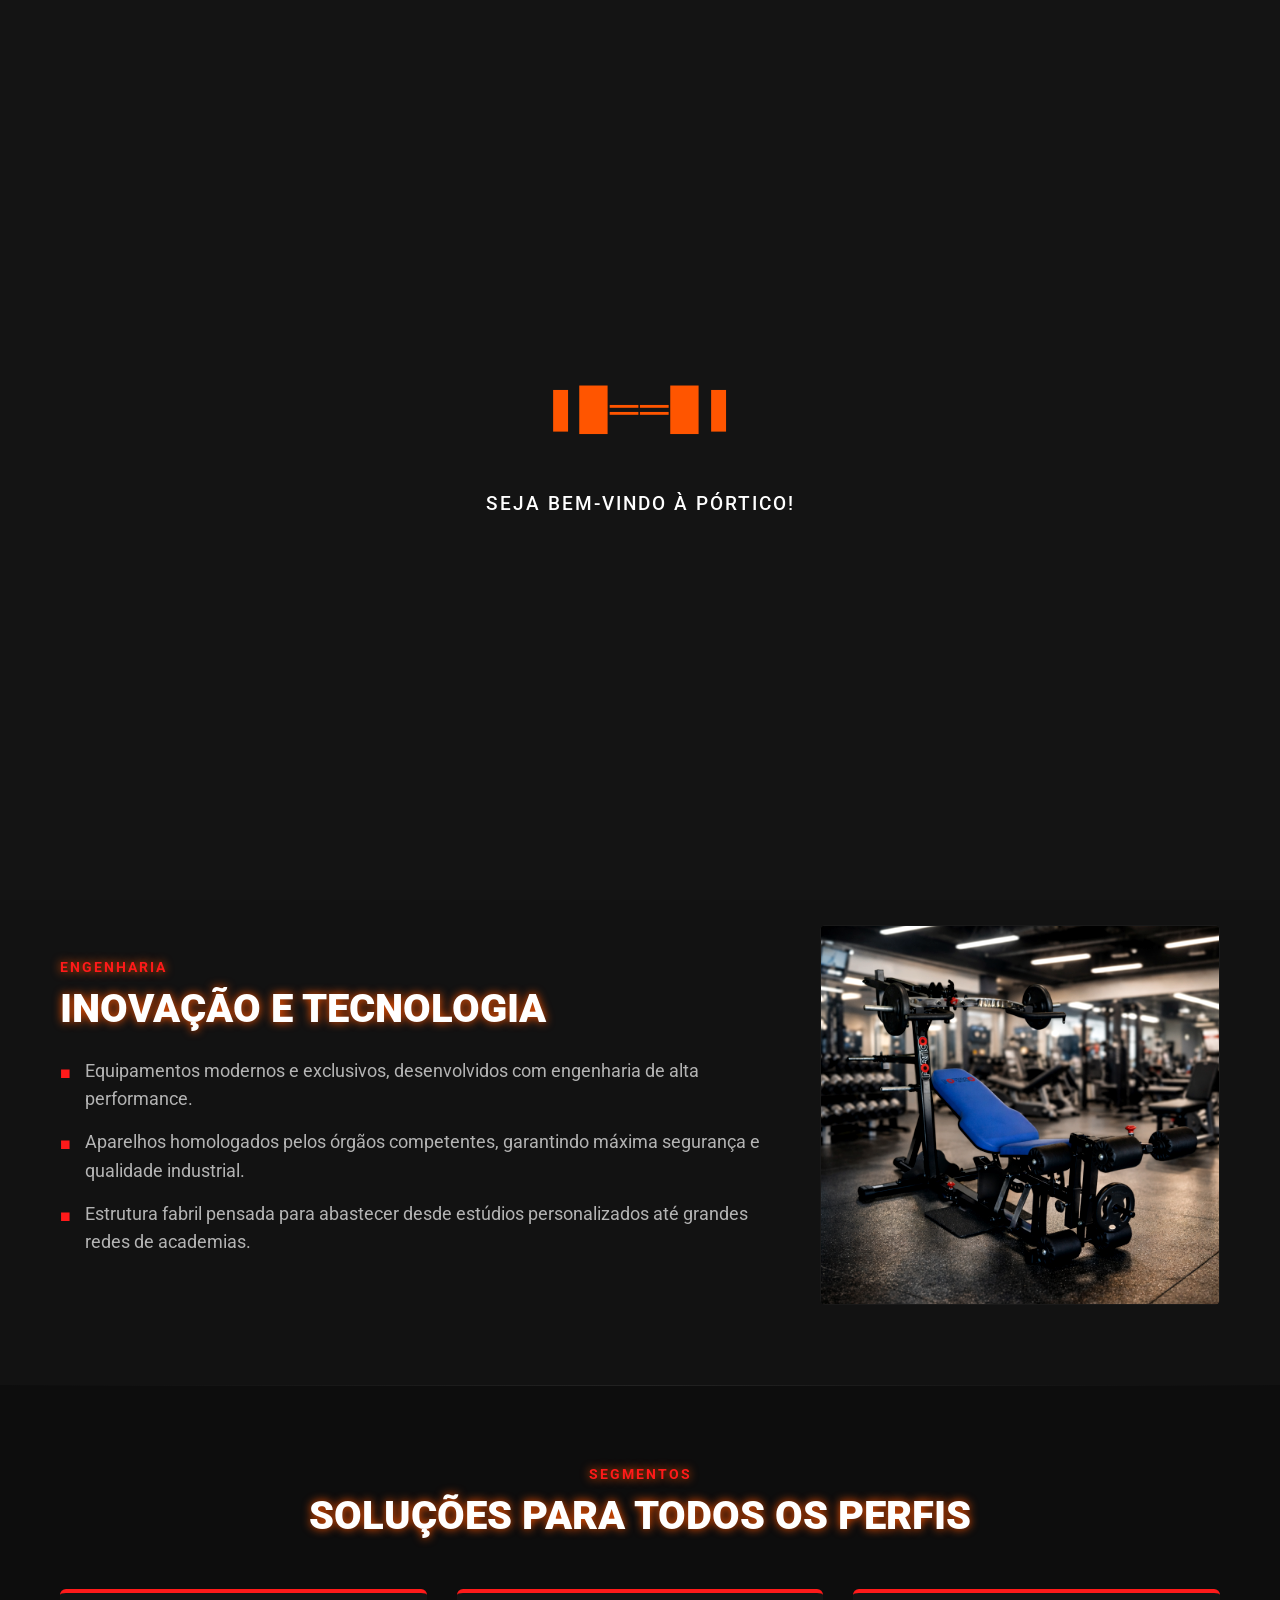
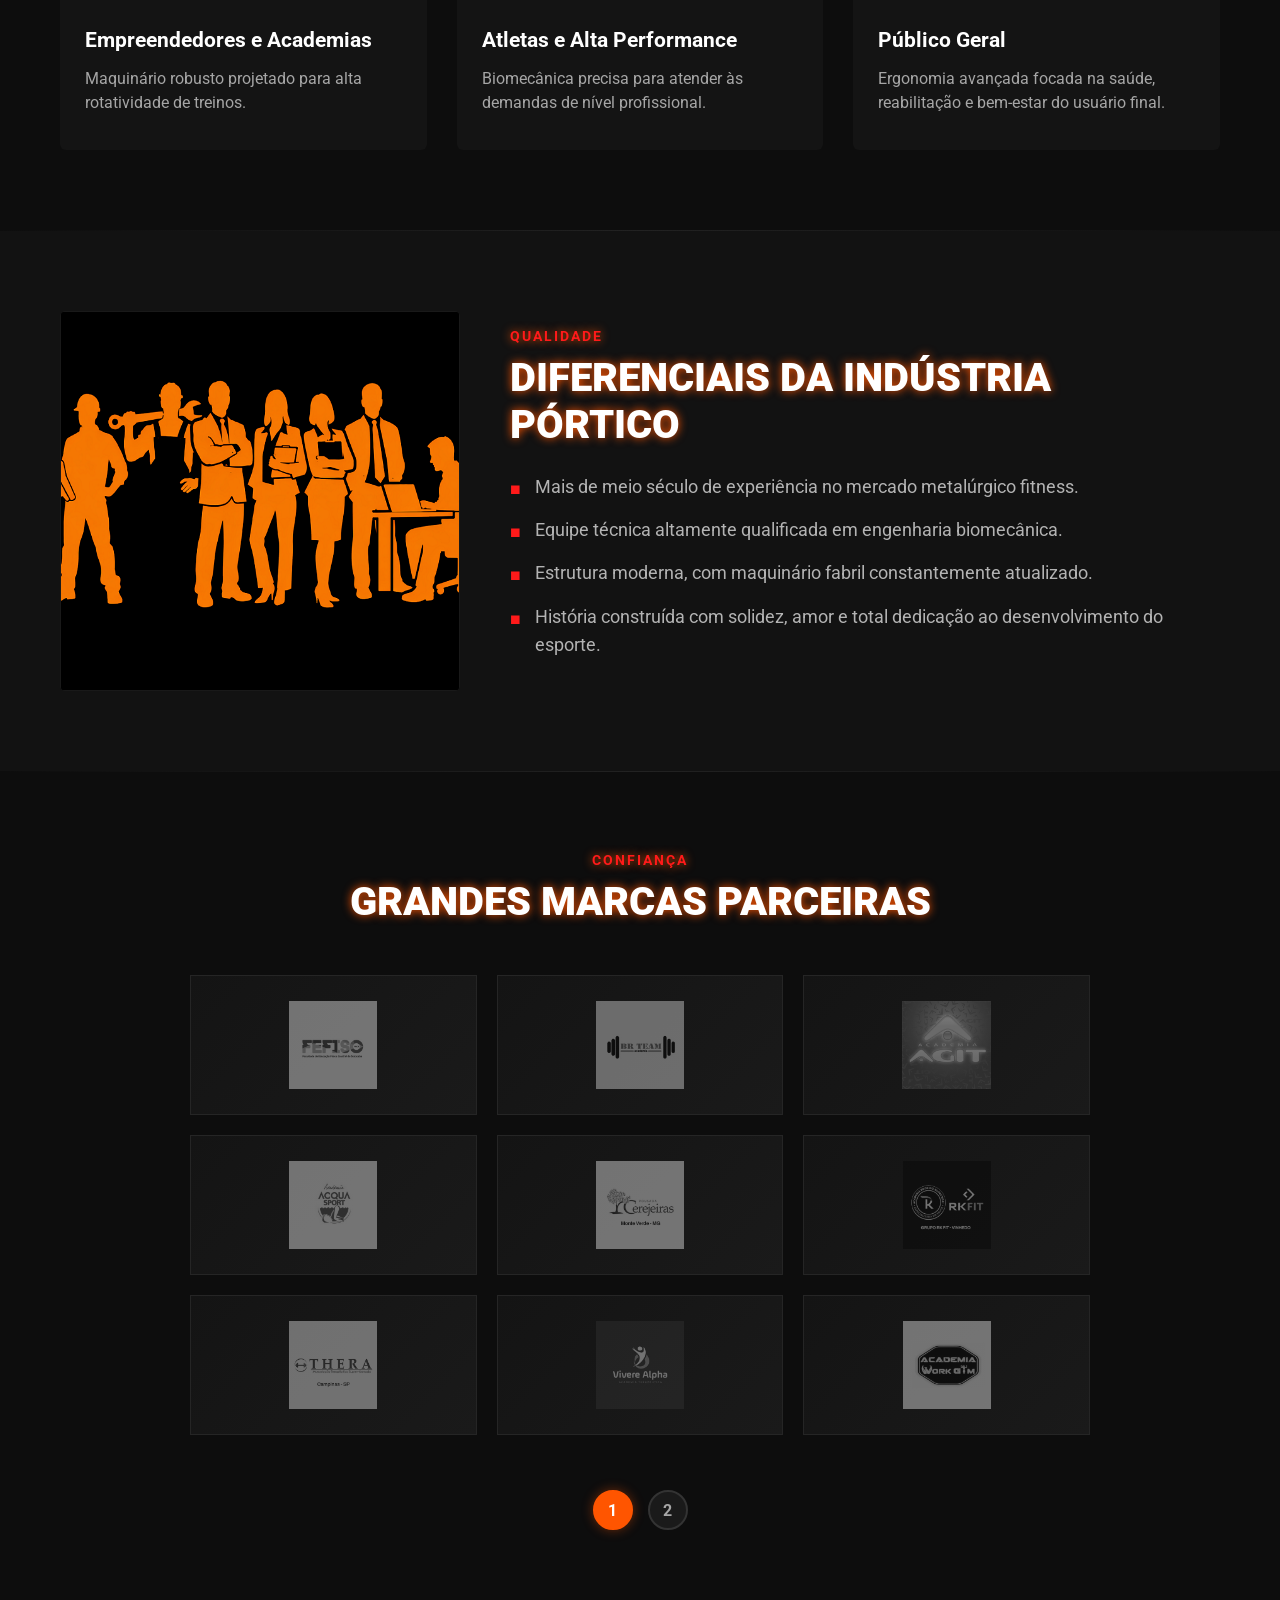
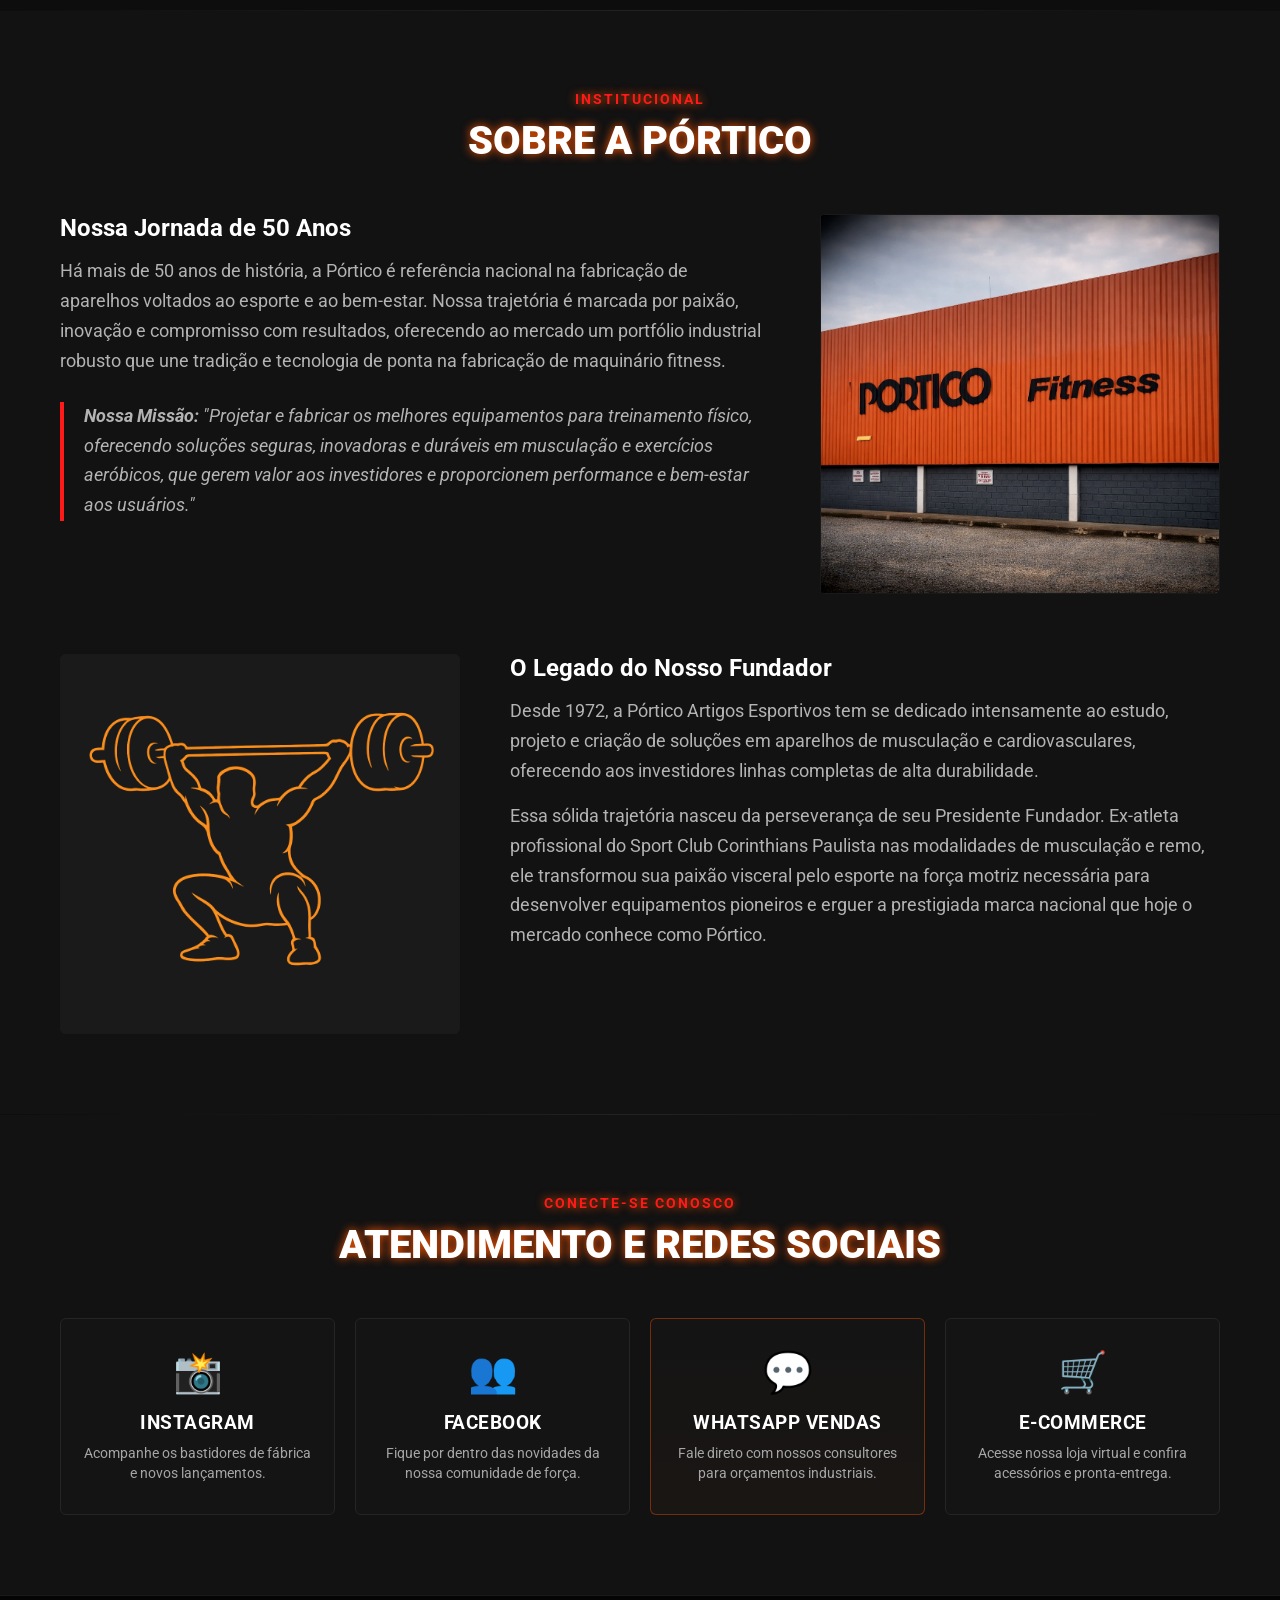
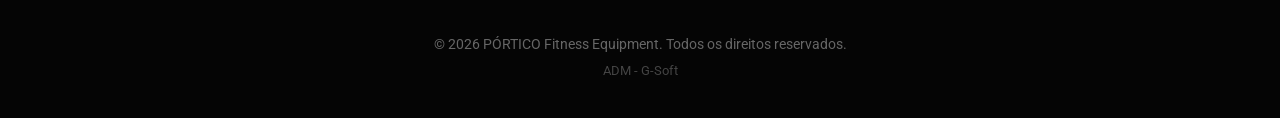
==== index copy 2.html @ ddea1437 "atualizacao com video" ====
<!DOCTYPE html>
<html lang="pt-br">

<head>
    <meta charset="UTF-8">
    <meta name="viewport" content="width=device-width, initial-scale=1.0">
    <link rel="icon" type="image/x-icon" href="IMG/favicon.ico">
    <title>PÓRTICO Fitness Equipment</title>
    <link rel="preconnect" href="https://fonts.googleapis.com">
    <link rel="preconnect" href="https://fonts.gstatic.com" crossorigin>
    <link
        href="https://fonts.googleapis.com/css2?family=Caveat:wght=700&family=Roboto:wght@400;500;700;900&display=swap"
        rel="stylesheet">
    <link rel="stylesheet" href="CSS/style.css">
</head>

<body>
    <div id="preloader">
        <div class="loader-content">
            <div class="loader-halter">❚█══█❚</div>
            <p class="loader-text">Seja Bem-vindo à PÓRTICO!</p>
        </div>
    </div>

    <header class="navbar">
        <div class="logo-area">
            <h1><img src="./IMG/logosf.png" alt="Pórtico Logo" class="logo-header"></h1>
        </div>

        <button class="menu-toggle" aria-label="Abrir Menu">
            <span></span>
            <span></span>
            <span></span>
        </button>

        <nav class="menu" id="menuPrincipal">
            <a href="#home">Home</a>
            <a href="#equipamentos">Equipamentos</a>
            <a href="#tecnologia">Tecnologia</a>
            <a href="#solucoes">Soluções</a>
            <a href="#diferenciais">Diferenciais</a>
            <a href="#parceiros">Parceiros</a>
            <a href="#sobre">Sobre</a>
            <a href="#redes">Contatos</a>
        </nav>
    </header>

    <section id="equipamentos" class="lp-section">
        <div class="container">
            <div class="center-title-block">
                <span class="section-badge">Portfólio Industrial</span>
                <h2 class="section-title">Nossos Equipamentos</h2>
            </div>

            <div class="carrossel-wrapper">
                <button class="carrossel-btn btn-prev" aria-label="Voltar">‹</button>

                <div class="carrossel-container" id="carrosselMaquinas">

                    <div class="carrossel-item item-com-video">
                        <div class="img-wrapper">
                            <img src="IMG/maquina1.jpeg" alt="Equipamento 1">
                        </div>
                        <button class="play-btn-inline btn-abrir-video" data-video="1aATfJITaIw"
                            aria-label="Assistir vídeo do equipamento">
                            <span class="play-icon-mini">▶</span> Assistir Vídeo
                        </button>
                    </div>

                    <div class="carrossel-item item-com-video">
                        <div class="img-wrapper">
                            <img src="IMG/maquina2.jpeg" alt="Equipamento 1">
                        </div>
                        <button class="play-btn-inline btn-abrir-video" data-video="LY90W4TS18c"
                            aria-label="Assistir vídeo do equipamento">
                            <span class="play-icon-mini">▶</span> Assistir Vídeo
                        </button>
                    </div>

                    <!--div class="carrossel-item carrossel-item-standard">
                        <div class="img-wrapper">
                            <img src="IMG/maquina2.jpeg" alt="Equipamento 2">
                        </div>
                    </div-->

                    <div class="carrossel-item item-com-video">
                        <div class="img-wrapper">
                            <img src="IMG/maquina3.jpeg" alt="Equipamento 1">
                        </div>
                        <button class="play-btn-inline btn-abrir-video" data-video="90_d-DsrOkE"
                            aria-label="Assistir vídeo do equipamento">
                            <span class="play-icon-mini">▶</span> Assistir Vídeo
                        </button>
                    </div>

                    <!--div class="carrossel-item carrossel-item-standard">
                        <div class="img-wrapper">
                            <img src="IMG/maquina3.jpeg" alt="Equipamento 3">
                        </div>
                    </div-->

                    <div class="carrossel-item item-com-video">
                        <div class="img-wrapper">
                            <img src="IMG/maquina4.jpeg" alt="Equipamento 1">
                        </div>
                        <button class="play-btn-inline btn-abrir-video" data-video="_ODbNIbo29M"
                            aria-label="Assistir vídeo do equipamento">
                            <span class="play-icon-mini">▶</span> Assistir Vídeo
                        </button>
                    </div>


                    <!--div class="carrossel-item carrossel-item-standard">
                        <div class="img-wrapper">
                            <img src="IMG/maquina4.jpeg" alt="Equipamento 4">
                        </div>
                    </div-->

                    <div class="carrossel-item item-com-video">
                        <div class="img-wrapper">
                            <img src="IMG/maquina5.jpeg" alt="Equipamento 1">
                        </div>
                        <button class="play-btn-inline btn-abrir-video" data-video="dQie7FIT7Gw"
                            aria-label="Assistir vídeo do equipamento">
                            <span class="play-icon-mini">▶</span> Assistir Vídeo
                        </button>
                    </div>

                    <!--div class="carrossel-item carrossel-item-standard">
                        <div class="img-wrapper">
                            <img src="IMG/maquina5.jpeg" alt="Equipamento 5">
                        </div>
                    </div-->

                    <div class="carrossel-item item-flip">
                        <div class="flip-inner">
                            <div class="flip-front">
                                <img src="IMG/maquina6.jpeg" alt="Equipamento 6 - Visão Inicial">
                            </div>
                            <div class="flip-back">
                                <img src="IMG/maquina6_1.jpeg" alt="Equipamento 6 - Visão Alternativa">
                            </div>
                        </div>
                    </div>

                    <div class="carrossel-item item-flip">
                        <div class="flip-inner">
                            <div class="flip-front">
                                <img src="IMG/maquina8.jpeg" alt="Equipamento 8 - Visão Inicial">
                            </div>
                            <div class="flip-back">
                                <img src="IMG/maquina8_1.jpeg" alt="Equipamento 8 - Visão Alternativa">
                            </div>
                        </div>
                    </div>

                    <div class="carrossel-item item-com-video">
                        <div class="img-wrapper">
                            <img src="IMG/maquina7.jpeg" alt="Equipamento 1">
                        </div>
                        <button class="play-btn-inline btn-abrir-video" data-video="VBMqOiiIZAA"
                            aria-label="Assistir vídeo do equipamento">
                            <span class="play-icon-mini">▶</span> Assistir Vídeo
                        </button>
                    </div>

                    <!--div class="carrossel-item carrossel-item-standard">
                        <div class="img-wrapper">
                            <img src="IMG/maquina7.jpeg" alt="Equipamento 7">
                        </div>
                    </div-->

                </div>

                <button class="carrossel-btn btn-next" aria-label="Avançar">›</button>
            </div>
            <p class="carrossel-hint">← Arraste ou use as setas laterais para navegar →</p>
        </div>
    </section>

    <div id="videoModal" class="video-modal">
        <div class="video-modal-content">
            <button class="close-modal" aria-label="Fechar vídeo">&times;</button>
            <div class="video-responsive-container">
                <iframe id="videoPlayer" src="" frameborder="0"
                    allow="accelerometer; autoplay; clipboard-write; encrypted-media; gyroscope; picture-in-picture"
                    allowfullscreen></iframe>
            </div>
        </div>
    </div>

    <hr class="section-divider">

    <section id="tecnologia" class="lp-section bg-dark-section">
        <div class="container container-flex">
            <div class="text-block">
                <span class="section-badge">Engenharia</span>
                <h2 class="section-title">Inovação e Tecnologia</h2>
                <ul class="lp-list">
                    <li>Equipamentos modernos e exclusivos, desenvolvidos com engenharia de alta performance.</li>
                    <li>Aparelhos homologados pelos órgãos competentes, garantindo máxima segurança e qualidade
                        industrial.</li>
                    <li>Estrutura fabril pensada para abastecer desde estúdios personalizados até grandes redes de
                        academias.</li>
                </ul>
            </div>
            <div class="image-block">
                <img src="IMG/destaque.png" alt="Fachada da Fábrica Pórtico" class="sobre-img">
            </div>
        </div>
    </section>

    <hr class="section-divider">

    <section id="solucoes" class="lp-section">
        <div class="container">
            <div class="center-title-block">
                <span class="section-badge">Segmentos</span>
                <h2 class="section-title">Soluções para Todos os Perfis</h2>
            </div>
            <div class="grid-tres-colunas">
                <div class="card">
                    <h3>Empreendedores e Academias</h3>
                    <p>Maquinário robusto projetado para alta rotatividade de treinos.</p>
                </div>
                <div class="card">
                    <h3>Atletas e Alta Performance</h3>
                    <p>Biomecânica precisa para atender às demandas de nível profissional.</p>
                </div>
                <div class="card">
                    <h3>Público Geral</h3>
                    <p>Ergonomia avançada focada na saúde, reabilitação e bem-estar do usuário final.</p>
                </div>
            </div>
        </div>
    </section>

    <hr class="section-divider">

    <section id="diferenciais" class="lp-section bg-dark-section">
        <div class="container container-flex reverse">
            <div class="text-block">
                <span class="section-badge">Qualidade</span>
                <h2 class="section-title">Diferenciais da Indústria Pórtico</h2>
                <ul class="lp-list">
                    <li>Mais de meio século de experiência no mercado metalúrgico fitness.</li>
                    <li>Equipe técnica altamente qualificada em engenharia biomecânica.</li>
                    <li>Estrutura moderna, com maquinário fabril constantemente atualizado.</li>
                    <li>História construída com solidez, amor e total dedicação ao desenvolvimento do esporte.</li>
                </ul>
            </div>
            <div class="image-block">
                <img src="IMG/equipe.png" alt="Fachada da Fábrica Pórtico" class="sobre-img">
            </div>
        </div>
    </section>

    <hr class="section-divider">

    <section id="parceiros" class="lp-section">
        <div class="container">
            <div class="center-title-block">
                <span class="section-badge">Confiança</span>
                <h2 class="section-title">Grandes Marcas Parceiras</h2>
            </div>

            <div class="parceiros-paginacao-wrapper">
                <div class="grid-parceiros active" id="parceiros-pg1">
                    <div class="parceiro-card"><img src="IMG/clientes/cliente1.png" alt="Cliente 1"></div>
                    <div class="parceiro-card"><img src="IMG/clientes/cliente2.png" alt="Cliente 2"></div>
                    <div class="parceiro-card"><img src="IMG/clientes/cliente3.png" alt="Cliente 3"></div>
                    <div class="parceiro-card"><img src="IMG/clientes/cliente4.png" alt="Cliente 4"></div>
                    <div class="parceiro-card"><img src="IMG/clientes/cliente5.png" alt="Cliente 5"></div>
                    <div class="parceiro-card"><img src="IMG/clientes/cliente6.png" alt="Cliente 6"></div>
                    <div class="parceiro-card"><img src="IMG/clientes/cliente7.png" alt="Cliente 7"></div>
                    <div class="parceiro-card"><img src="IMG/clientes/cliente8.png" alt="Cliente 8"></div>
                    <div class="parceiro-card"><img src="IMG/clientes/cliente9.png" alt="Cliente 9"></div>
                </div>

                <div class="grid-parceiros" id="parceiros-pg2">
                    <div class="parceiro-card"><img src="IMG/clientes/cliente10.png" alt="Cliente 10"></div>
                    <div class="parceiro-card"><img src="IMG/clientes/cliente11.png" alt="Cliente 11"></div>
                    <div class="parceiro-card"><img src="IMG/clientes/cliente12.png" alt="Cliente 12"></div>
                    <div class="parceiro-card"><img src="IMG/clientes/cliente13.png" alt="Cliente 13"></div>
                    <div class="parceiro-card"><img src="IMG/clientes/cliente14.png" alt="Cliente 14"></div>
                    <div class="parceiro-card"><img src="IMG/clientes/cliente15.png" alt="Cliente 15"></div>
                    <div class="parceiro-card"><img src="IMG/clientes/cliente16.png" alt="Cliente 16"></div>
                    <div class="parceiro-card"><img src="IMG/clientes/cliente17.png" alt="Cliente 17"></div>
                    <div class="parceiro-card"><img src="IMG/clientes/cliente18.png" alt="Cliente 18"></div>
                </div>
            </div>

            <div class="parceiros-controls">
                <button class="btn-page active" data-target="parceiros-pg1">1</button>
                <button class="btn-page" data-target="parceiros-pg2">2</button>
            </div>
        </div>
    </section>

    <hr class="section-divider">

    <section id="sobre" class="lp-section bg-dark-section">
        <div class="container">
            <div class="center-title-block">
                <span class="section-badge">Institucional</span>
                <h2 class="section-title">Sobre a PÓRTICO</h2>
            </div>

            <div class="container-flex" style="align-items: start; margin-bottom: 60px;">
                <div class="text-block">
                    <h3 class="sobre-subtitle">Nossa Jornada de 50 Anos</h3>
                    <p>Há mais de 50 anos de história, a Pórtico é referência nacional na fabricação de aparelhos
                        voltados ao esporte e ao bem-estar. Nossa trajetória é marcada por paixão, inovação e
                        compromisso com resultados, oferecendo ao mercado um portfólio industrial robusto que une
                        tradição e tecnologia de ponta na fabricação de maquinário fitness.</p>

                    <div class="mini-quote">
                        <p><strong>Nossa Missão:</strong> "Projetar e fabricar os melhores equipamentos para treinamento
                            físico, oferecendo soluções seguras, inovadoras e duráveis em musculação e exercícios
                            aeróbicos, que gerem valor aos investidores e proporcionem performance e bem-estar aos
                            usuários."</p>
                    </div>
                </div>
                <div class="image-block">
                    <img src="IMG/faixada.png" alt="Fachada da Fábrica Pórtico" class="sobre-img">
                </div>
            </div>

            <div class="container-flex reverse" style="align-items: start;">
                <div class="text-block">
                    <h3 class="sobre-subtitle">O Legado do Nosso Fundador</h3>
                    <p>Desde 1972, a Pórtico Artigos Esportivos tem se dedicado intensamente ao estudo, projeto e
                        criação de soluções em aparelhos de musculação e cardiovasculares, oferecendo aos investidores
                        linhas completas de alta durabilidade.</p>
                    <p style="margin-top: 15px;">Essa sólida trajetória nasceu da perseverança de seu Presidente
                        Fundador. Ex-atleta profissional do Sport Club Corinthians Paulista nas modalidades de
                        musculação e remo, ele transformou sua paixão visceral pelo esporte na força motriz necessária
                        para desenvolver equipamentos pioneiros e erguer a prestigiada marca nacional que hoje o mercado
                        conhece como Pórtico.</p>
                </div>
                <div class="image-block">
                    <img src="IMG/silueta.png" alt="Fachada da Fábrica Pórtico" class="sobre-img">
                </div>
            </div>
        </div>
    </section>

    <hr class="section-divider">

    <section class="lp-section bg-dark-section" id="redes">
        <div class="container">
            <div class="center-title-block">
                <span class="section-badge">Conecte-se Conosco</span>
                <h2 class="section-title">Atendimento e Redes Sociais</h2>
            </div>

            <div class="grid-social">
                <a href="https://www.instagram.com/porticofitnessoficial/" target="_blank" class="social-card">
                    <div class="social-icon">📸</div>
                    <h3>Instagram</h3>
                    <p>Acompanhe os bastidores de fábrica e novos lançamentos.</p>
                </a>

                <a href="https://www.facebook.com/porticofitness1" target="_blank" class="social-card">
                    <div class="social-icon">👥</div>
                    <h3>Facebook</h3>
                    <p>Fique por dentro das novidades da nossa comunidade de força.</p>
                </a>

                <a href="https://wa.me/11972164906" target="_blank" class="social-card destaque-vendas">
                    <div class="social-icon">💬</div>
                    <h3>WhatsApp Vendas</h3>
                    <p>Fale direto com nossos consultores para orçamentos industriais.</p>
                </a>

                <a href="https://portico.com.br" target="_blank" class="social-card">
                    <div class="social-icon">🛒</div>
                    <h3>E-Commerce</h3>
                    <p>Acesse nossa loja virtual e confira acessórios e pronta-entrega.</p>
                </a>
            </div>
        </div>
    </section>

    <footer class="lp-footer">
        <div class="container">
            <p>© 2026 PÓRTICO Fitness Equipment. Todos os direitos reservados.</p>
            <p class="footer-version">ADM - G-Soft</p>
        </div>
    </footer>

    <script>
        document.addEventListener("DOMContentLoaded", function () {

            // ==========================================================================
            // 1. LÓGICA DO MENU HAMBÚRGUER (MOBILE)
            // ==========================================================================
            const menuToggle = document.querySelector('.menu-toggle');
            const menuPrincipal = document.getElementById('menuPrincipal');
            const menuLinks = document.querySelectorAll('.menu a');

            if (menuToggle && menuPrincipal) {
                menuToggle.addEventListener('click', function (e) {
                    e.stopPropagation();
                    menuToggle.classList.toggle('active');
                    menuPrincipal.classList.toggle('active');
                });

                menuLinks.forEach(link => {
                    link.addEventListener('click', function () {
                        menuToggle.classList.remove('active');
                        menuPrincipal.classList.remove('active');
                    });
                });

                document.addEventListener('click', function (e) {
                    if (!menuPrincipal.contains(e.target) && !menuToggle.contains(e.target)) {
                        menuToggle.classList.remove('active');
                        menuPrincipal.classList.remove('active');
                    }
                });
            }

            // ==========================================================================
            // 2. LÓGICA DO CARROSSEL DE MÁQUINAS
            // ==========================================================================
            const container = document.getElementById('carrosselMaquinas');
            const btnPrev = document.querySelector('.btn-prev');
            const btnNext = document.querySelector('.btn-next');

            if (container && btnPrev && btnNext) {
                btnNext.addEventListener('click', function (e) {
                    e.preventDefault();
                    container.scrollBy({ left: 350, behavior: 'smooth' });
                });

                btnPrev.addEventListener('click', function (e) {
                    e.preventDefault();
                    container.scrollBy({ left: -350, behavior: 'smooth' });
                });

                let isPressed = false;
                let startXPosition;
                let currentScrollLeft;

                container.addEventListener('mousedown', (e) => {
                    if (e.target.closest('.play-btn-inline')) return;

                    isPressed = true;
                    startXPosition = e.pageX - container.offsetLeft;
                    currentScrollLeft = container.scrollLeft;
                    container.style.cursor = 'grabbing';
                });

                container.addEventListener('mouseleave', () => {
                    isPressed = false;
                    container.style.cursor = 'grab';
                });

                container.addEventListener('mouseup', () => {
                    isPressed = false;
                    container.style.cursor = 'grab';
                });

                container.addEventListener('mousemove', (e) => {
                    if (!isPressed) return;
                    e.preventDefault();
                    const x = e.pageX - container.offsetLeft;
                    const dist = (x - startXPosition) * 1.5;
                    container.scrollLeft = currentScrollLeft - dist;
                });

                container.addEventListener('keydown', (e) => {
                    if (e.key === 'ArrowRight') { e.preventDefault(); container.scrollBy({ left: 350, behavior: 'smooth' }); }
                    if (e.key === 'ArrowLeft') { e.preventDefault(); container.scrollBy({ left: -350, behavior: 'smooth' }); }
                });
            }

            // ==========================================================================
            // 3. LÓGICA DA PAGINAÇÃO DOS PARCEIROS (PÁGINAS 1 E 2)
            // ==========================================================================
            const pageButtons = document.querySelectorAll('.btn-page');
            const grids = document.querySelectorAll('.grid-parceiros');

            if (pageButtons.length > 0 && grids.length > 0) {
                pageButtons.forEach(button => {
                    button.addEventListener('click', function () {
                        const targetId = this.getAttribute('data-target');

                        pageButtons.forEach(btn => btn.classList.remove('active'));
                        this.classList.add('active');

                        grids.forEach(grid => {
                            grid.classList.remove('active');
                        });

                        const activeGrid = document.getElementById(targetId);
                        if (activeGrid) {
                            activeGrid.classList.add('active');
                        }
                    });
                });
            }

            // ==========================================================================
            // 4. LÓGICA DO MODAL DE VÍDEO
            // ==========================================================================
            const playButtons = document.querySelectorAll(".btn-abrir-video");
            const modal = document.getElementById("videoModal");
            const player = document.getElementById("videoPlayer");
            const closeBtn = document.querySelector(".close-modal");

            if (playButtons.length > 0 && modal && player && closeBtn) {
                playButtons.forEach(button => {
                    button.addEventListener("click", function (e) {
                        e.preventDefault();
                        e.stopPropagation();

                        const videoId = this.getAttribute("data-video");

                        if (videoId) {
                            player.src = `https://www.youtube.com/embed/${videoId}?autoplay=1&rel=0`;
                            //Linha abaixo o video fica repetindo
                            //player.src = `https://www.youtube.com/embed/${videoId}?autoplay=1&rel=0&loop=1&playlist=${videoId}`;
                            modal.classList.add("active");
                        }
                    });
                });

                closeBtn.addEventListener("click", function (e) {
                    e.stopPropagation();
                    modal.classList.remove("active");
                    player.src = "";
                });

                modal.addEventListener("click", function (e) {
                    if (e.target === modal) {
                        modal.classList.remove("active");
                        player.src = "";
                    }
                });
            }
        });

        // ==========================================================================
        // 5. CONTROLADOR DO PRELOADER
        // ==========================================================================
        window.addEventListener('load', () => {
            setTimeout(() => {
                const preloader = document.getElementById('preloader');
                if (preloader) {
                    preloader.classList.add('sumir');
                }
            }, 3000);
        });
    </script>
</body>

</html>
---- CSS/style.css ----
/* ==========================================================================
   1. RESET E CONFIGURAÇÕES GERAIS
   ========================================================================== */
* {
    margin: 0;
    padding: 0;
    box-sizing: border-box;
    font-family: 'Roboto', sans-serif;
}

html {
    scroll-behavior: smooth;
}

body {
    background-color: #0d0d0d;
    color: #e0e0e0;
    padding-top: 80px;
}

.container {
    max-width: 1200px;
    margin: 0 auto;
    padding: 0 20px;
}

.container-flex {
    display: flex;
    align-items: center;
    gap: 50px;
}

.container-flex.reverse {
    flex-direction: row-reverse;
}

.section-divider {
    border: 0;
    height: 1px;
    background: linear-gradient(to right, transparent, #222, transparent);
}

/* ==========================================================================
   2. NAVBAR COM LINHA, HOVER BOMBADO E HALTER ESTILIZADO
   ========================================================================== */
.navbar {
    display: flex;
    justify-content: space-between;
    align-items: center;
    padding: 7px 5%;
    background-color: #313131;
    position: fixed;
    top: 0;
    left: 0;
    width: 100%;
    z-index: 1000;
    box-shadow: 0 4px 20px rgba(0, 0, 0, 0.3);
}

.logo-area h1 img {
    max-height: 50px;
    display: block;
    filter: drop-shadow(0px 0px 25px #ff5500);
}

.menu {
    display: flex;
    align-items: center;
}

.menu a {
    text-decoration: none;
    color: #e0e0e0;
    font-weight: 500;
    margin: 0 14px;
    font-size: 0.68rem;
    text-transform: uppercase;
    letter-spacing: 1px;
    position: relative;
    padding: 6px 0;
    display: inline-block;
    transition: color 0.2s ease, text-shadow 0.2s ease, -webkit-text-stroke 0.2s ease;
}

.menu a::after {
    content: '';
    position: absolute;
    width: 100%;
    transform: scaleX(0);
    height: 2px;
    bottom: 0;
    left: 0;
    background-color: #ff5500;
    transform-origin: bottom right;
    transition: transform 0.3s cubic-bezier(0.86, 0, 0.07, 1);
}

.menu a::before {
    content: '❚█══█❚';
    position: absolute;
    bottom: -16px;
    left: 50%;
    transform: translateX(-50%) scale(0);
    font-size: 0.75rem;
    color: #ff5500;
    opacity: 0;
    transition: transform 0.25s cubic-bezier(0.175, 0.885, 0.32, 1.275), opacity 0.2s;
}

.menu a:hover {
    color: #ff5500;
    -webkit-text-stroke: 0.5px #ff5500;
    text-shadow: 0 0 1px rgba(255, 85, 0, 0.3);
}

.menu a:hover::after {
    transform: scaleX(1);
    transform-origin: bottom left;
}

.menu a:hover::before {
    opacity: 1;
    transform: translateX(-50%) scale(1);
}

/* ==========================================================================
   3. HERO SECTION
   ========================================================================== */
.hero-section {
    position: relative;
    width: 100%;
    height: 75vh;
    background: url('https://images.unsplash.com/photo-1540497077202-7c8a3999166f?q=80&w=1920') no-repeat center center/cover;
    display: flex;
    justify-content: center;
    align-items: center;
    text-align: center;
}

.hero-overlay {
    position: absolute;
    top: 0;
    left: 0;
    width: 100%;
    height: 100%;
    background: radial-gradient(circle, rgba(0, 0, 0, 0.5) 0%, rgba(0, 0, 0, 0.85) 100%);
    z-index: 1;
}

.hero-content {
    position: relative;
    z-index: 2;
    max-width: 900px;
}

.hero-title {
    font-size: 3rem;
    font-weight: 900;
    color: #ffffff;
    text-transform: uppercase;
    margin-bottom: 10px;
}

.hero-subtitle {
    font-family: 'Caveat', cursive !important;
    font-size: 2.8rem;
    color: #ff5500;
    margin-bottom: 30px;
}

.btn-primary {
    text-decoration: none;
    background-color: transparent;
    color: #ffffff;
    border: 2px solid #ffffff;
    padding: 12px 35px;
    font-weight: 700;
    text-transform: uppercase;
    font-size: 0.9rem;
    transition: all 0.3s;
}

.btn-primary:hover {
    background-color: #ffffff;
    color: #000000;
}

/* ==========================================================================
   4. SEÇÕES E LISTAS
   ========================================================================== */
.lp-section {
    padding: 80px 0;
    background-color: #0d0d0d;
}

.bg-dark-section {
    background-color: #121212;
}

.center-title-block {
    text-align: center;
    margin-bottom: 50px;
}

.section-badge {
    color: #ff1a1a;
    font-weight: 700;
    text-transform: uppercase;
    font-size: 0.85rem;
    letter-spacing: 2px;
    display: block;
    margin-bottom: 10px;
    text-shadow: 0 0 10px #ff5500;
}

.section-title {
    font-size: 2.5rem;
    font-weight: 900;
    color: #ffffff;
    margin-bottom: 25px;
    text-transform: uppercase;
    text-shadow: 0 0 10px #ff5500;
}

.text-block p {
    font-size: 1.1rem;
    line-height: 1.7;
    color: #b3b3b3;
}

.lp-list li {
    font-size: 1.1rem;
    line-height: 1.6;
    color: #b3b3b3;
    margin-bottom: 15px;
    position: relative;
    padding-left: 25px;
    list-style: none;
}

.lp-list li::before {
    content: "■";
    position: absolute;
    left: 0;
    color: #ff1a1a;
    top: 2px;
}

.image-block {
    flex: 1;
    min-width: 400px;
    height: 380px;
    border-radius: 6px;
    overflow: hidden;
    background-color: #1a1a1a;
}

/* ==========================================================================
   5. CARROSSEL DE EQUIPAMENTOS E CONFIGURAÇÃO FLIP 3D + CARD DE VÍDEO
   ========================================================================== */
.carrossel-wrapper {
    position: relative;
    display: flex;
    align-items: center;
    width: 100%;
}

.carrossel-container {
    width: 100%;
    overflow-x: auto;
    padding: 20px 0;
    /* Removido paddings laterais estáticos se houver */
    scroll-snap-type: x proximity;
    /* Mudado de mandatory para proximity */
    scrollbar-width: none;
    -webkit-overflow-scrolling: touch;
    cursor: grab;
    outline: none;
    display: flex;
    gap: 25px;
}

.carrossel-container::-webkit-scrollbar {
    display: none;
}

.carrossel-item {
    flex: 0 0 320px;
    scroll-snap-align: start;
    /* Mudado de center para start para estabilizar as pontas */
    scroll-margin: 20px;
    /* Garante que o item pare exatamente a 20px da borda da tela */
    height: 400px;
    background-color: #161616;
    border-radius: 8px;
    overflow: hidden;
    border: 1px solid #222;
    transition: transform 0.4s cubic-bezier(0.16, 1, 0.3, 1), border-color 0.3s;
    display: flex;
    flex-direction: column;
}

.carrossel-item img {
    width: 100%;
    height: 100%;
    object-fit: cover;
    transition: transform 0.5s ease;
    filter: grayscale(30%);
    user-select: none;
    -webkit-user-drag: none;
}

.carrossel-item:not(.item-flip):hover {
    transform: scale(1.03);
    border-color: #ff1a1a;
}

.carrossel-item:not(.item-flip):hover img {
    transform: scale(1.06);
    filter: grayscale(0%);
}

/* Ajustes de Layout para Cards com Linha de Vídeo Embaixo */
.item-video-abaixo {
    display: flex;
    flex-direction: column;
}

.item-video-abaixo .card-media {
    flex: 1;
    overflow: hidden;
    width: 100%;
}

.card-footer-video {
    background-color: #1a1a1a;
    padding: 14px;
    text-align: center;
    border-top: 1px solid #282828;
}

.play-btn-inline {
    text-decoration: none;
    color: #ffffff;
    font-weight: 700;
    font-size: 0.85rem;
    display: inline-flex;
    align-items: center;
    gap: 8px;
    text-transform: uppercase;
    letter-spacing: 0.5px;
    transition: color 0.3s ease;
}

.play-btn-inline:hover {
    color: #ff5500;
}

.play-icon-mini {
    color: #ff5500;
    font-size: 0.75rem;
}

/* Configurações do Flip 3D */
.item-flip {
    perspective: 1000px;
    background-color: transparent !important;
    border: none !important;
}

.flip-inner {
    position: relative;
    width: 100%;
    height: 100%;
    transition: transform 1.5s cubic-bezier(0.4, 0, 0.2, 1);
    transform-style: preserve-3d;
    border-radius: 8px;
    border: 1px solid #222;
}

.item-flip:hover .flip-inner {
    transform: rotateY(180deg);
    border-color: #ff5500;
}

.flip-front,
.flip-back {
    position: absolute;
    width: 100%;
    height: 100%;
    -webkit-backface-visibility: hidden;
    backface-visibility: hidden;
    border-radius: 7px;
    overflow: hidden;
}

.flip-front img,
.flip-back img {
    width: 100%;
    height: 100%;
    object-fit: cover;
    display: block;
}

.flip-front {
    background-color: #161616;
    z-index: 2;
}

.flip-back {
    background-color: #161616;
    transform: rotateY(180deg);
}

/* Controladores Visuais */
.carrossel-btn {
    position: absolute;
    top: 50%;
    transform: translateY(-50%);
    background: rgba(255, 85, 0, 0.85);
    color: #ffffff;
    border: none;
    width: 45px;
    height: 45px;
    border-radius: 50%;
    font-size: 2rem;
    line-height: 40px;
    cursor: pointer;
    z-index: 100;
    transition: background 0.3s, transform 0.2s;
    box-shadow: 0 4px 10px rgba(0, 0, 0, 0.5);
}

.carrossel-btn:hover {
    background: #ff3300;
    transform: translateY(-50%) scale(1.1);
}

.btn-prev {
    left: -15px;
}

.btn-next {
    right: -15px;
}

.carrossel-hint {
    text-align: center;
    color: #555;
    font-size: 0.85rem;
    margin-top: 25px;
    text-transform: uppercase;
    letter-spacing: 1px;
}

/* MODAL DE VÍDEO EXPANSÍVEL (YOUTUBE OVERLAY) */
.video-modal {
    position: fixed;
    top: 0;
    left: 0;
    width: 100%;
    height: 100vh;
    background-color: rgba(0, 0, 0, 0.92);
    display: flex;
    justify-content: center;
    align-items: center;
    opacity: 0;
    visibility: hidden;
    z-index: 2500;
    transition: opacity 0.4s ease, visibility 0.4s ease;
}

.video-modal.active {
    opacity: 1;
    visibility: visible;
}

.video-modal-content {
    position: relative;
    width: 90%;
    max-width: 850px;
    background-color: #000000;
    border: 2px solid #ff5500;
    box-shadow: 0 0 35px rgba(255, 85, 0, 0.4);
}

.close-modal {
    position: absolute;
    top: -45px;
    right: -5px;
    background: transparent;
    border: none;
    color: #ffffff;
    font-size: 2.8rem;
    cursor: pointer;
    transition: color 0.2s;
}

.close-modal:hover {
    color: #ff5500;
}

.video-responsive-container {
    position: relative;
    width: 100%;
    padding-bottom: 56.25%;
    /* Ratio 16:9 Nativo */
    height: 0;
}

.video-responsive-container iframe {
    position: absolute;
    top: 0;
    left: 0;
    width: 100%;
    height: 100%;
}

/* ==========================================================================
   6. GRID DE PARCEIROS
   ========================================================================== */
.parceiros-paginacao-wrapper {
    position: relative;
    width: 100%;
    min-height: 480px;
}

.grid-parceiros {
    display: none;
    grid-template-columns: repeat(3, 1fr);
    gap: 20px;
    max-width: 900px;
    margin: 0 auto;
    opacity: 0;
    transform: scale(0.98);
    transition: opacity 0.5s ease-in-out, transform 0.5s ease-in-out;
}

.grid-parceiros.active {
    display: grid;
    opacity: 1;
    transform: scale(1);
}

.parceiro-card {
    height: 140px;
    background: linear-gradient(135deg, #141414 0%, #1a1a1a 100%);
    border: 1px solid #252525;
    display: flex;
    justify-content: center;
    align-items: center;
    padding: 25px;
    position: relative;
    overflow: hidden;
    transition: all 0.4s ease;
}

.parceiro-card::before {
    content: '';
    position: absolute;
    top: 0;
    left: -100%;
    width: 50%;
    height: 100%;
    background: linear-gradient(to right, transparent, rgba(255, 26, 26, 0.1), transparent);
    transition: 0.6s;
}

.parceiro-card img {
    max-width: 100%;
    max-height: 100%;
    object-fit: contain;
    filter: grayscale(100%) opacity(40%);
    transition: all 0.4s ease;
}

.parceiro-card:hover {
    border-color: #ff1a1a;
    background: #161616;
    transform: translateY(-3px);
    box-shadow: 0 10px 20px rgba(255, 26, 26, 0.05);
}

.parceiro-card:hover::before {
    left: 100%;
}

.parceiro-card:hover img {
    filter: grayscale(0%) opacity(100%);
    transform: scale(1.05);
}

.parceiros-controls {
    display: flex;
    justify-content: center;
    gap: 15px;
    margin-top: 35px;
}

.btn-page {
    background-color: #1a1a1a;
    color: #a6a6a6;
    border: 2px solid #333;
    width: 40px;
    height: 40px;
    font-weight: 700;
    font-size: 1rem;
    cursor: pointer;
    border-radius: 50%;
    transition: all 0.3s ease;
}

.btn-page:hover {
    color: #ff5500;
    border-color: #ff5500;
}

.btn-page.active {
    background-color: #ff5500;
    color: #ffffff;
    border-color: #ff5500;
    box-shadow: 0 0 12px rgba(255, 85, 0, 0.4);
}

/* ==========================================================================
   7. SEÇÃO SOBRE E EXTRA COMPONENTS
   ========================================================================== */
.sobre-subtitle {
    font-size: 1.5rem;
    color: #ffffff;
    margin-bottom: 15px;
    font-weight: 700;
}

.mini-quote {
    border-left: 4px solid #ff1a1a;
    padding-left: 20px;
    margin-top: 25px;
    font-style: italic;
    color: #d4d4d4;
}

.sobre-img {
    width: 100%;
    height: 100%;
    object-fit: cover;
    object-position: center;
    display: block;
    filter: grayscale(10%) contrast(110%);
    border: 1px solid #222;
}

.grid-tres-colunas {
    display: grid;
    grid-template-columns: repeat(3, 1fr);
    gap: 30px;
}

.card {
    background-color: #141414;
    padding: 35px 25px;
    border-radius: 6px;
    border-top: 4px solid #ff1a1a;
}

.card h3 {
    font-size: 1.3rem;
    color: #ffffff;
    margin-bottom: 15px;
}

.card p {
    color: #a6a6a6;
    line-height: 1.5;
}

.lp-footer {
    background-color: #050505;
    padding: 40px 0;
    text-align: center;
    color: #666666;
    font-size: 0.9rem;
    border-top: 1px solid #1a1a1a;
}

.footer-version {
    margin-top: 10px;
    font-size: 0.8rem;
    color: #444444;
}

/* ==========================================================================
   8. GRID DE REDES SOCIAIS E ATENDIMENTO
   ========================================================================== */
.grid-social {
    display: grid;
    grid-template-columns: repeat(4, 1fr);
    gap: 20px;
}

.social-card {
    background-color: #141414;
    border: 1px solid #252525;
    padding: 30px 20px;
    border-radius: 6px;
    text-align: center;
    text-decoration: none;
    color: #e0e0e0;
    transition: all 0.3s ease;
    display: block;
}

.social-icon {
    font-size: 2.5rem;
    margin-bottom: 15px;
    display: inline-block;
    transition: transform 0.3s ease;
}

.social-card h3 {
    font-size: 1.2rem;
    color: #ffffff;
    margin-bottom: 10px;
    text-transform: uppercase;
    letter-spacing: 0.5px;
}

.social-card p {
    color: #a6a6a6;
    font-size: 0.9rem;
    line-height: 1.4;
}

.social-card:hover {
    border-color: #ff5500;
    transform: translateY(-5px);
    box-shadow: 0 10px 20px rgba(255, 85, 0, 0.1);
}

.social-card:hover .social-icon {
    transform: scale(1.15);
}

.destaque-vendas {
    border: 1px solid rgba(255, 85, 0, 0.4);
    background: linear-gradient(180deg, #141414 0%, #1a1614 100%);
}

/* ==========================================================================
   9. RESPONSIVO LAPIDADO (MENU HAMBÚRGUER E FIXES MOBILE)
   ========================================================================== */
.menu-toggle {
    display: none;
    flex-direction: column;
    justify-content: space-between;
    width: 28px;
    height: 20px;
    background: transparent;
    border: none;
    cursor: pointer;
    z-index: 1100;
    padding: 0;
}

.menu-toggle span {
    width: 100%;
    height: 3px;
    background-color: #ffffff;
    transition: all 0.3s ease;
}

.menu-toggle.active span:nth-child(1) {
    transform: translateY(8px) rotate(45deg);
    background-color: #ff5500;
}

.menu-toggle.active span:nth-child(2) {
    opacity: 0;
}

.menu-toggle.active span:nth-child(3) {
    transform: translateY(-9px) rotate(-45deg);
    background-color: #ff5500;
}

/* Media Query Unificada para Tablets e Mobile */
@media screen and (max-width: 950px) {
    body {
        padding-top: 70px;
    }

    .navbar {
        padding: 15px 5% !important;
        flex-direction: row !important;
        justify-content: space-between !important;
        align-items: center !important;
    }

    .menu-toggle {
        display: flex !important;
    }

    .menu {
        position: fixed !important;
        top: -100% !important;
        left: 0 !important;
        width: 100% !important;
        height: auto !important;
        background-color: rgba(20, 20, 20, 0.98) !important;
        flex-direction: column !important;
        align-items: center !important;
        padding: 30px 0 !important;
        gap: 15px !important;
        transition: top 0.4s ease-in-out !important;
        z-index: 1000 !important;
        box-shadow: 0 10px 25px rgba(0, 0, 0, 0.6);
    }

    .menu.active {
        top: 65px !important;
    }

    .menu a {
        font-size: 1.05rem !important;
        margin: 0 !important;
        width: max-content !important;
        padding: 10px 15px !important;
        display: flex !important;
        flex-direction: row !important;
        align-items: center !important;
        justify-content: center !important;
        gap: 10px !important;
        position: relative !important;
        box-sizing: border-box !important;
    }

    .menu a::before {
        display: inline-block !important;
        content: "❚█══█❚" !important;
        font-size: 0.65rem !important;
        color: #ff5500 !important;
        position: static !important;
        transform: none !important;
        opacity: 0;
        transition: opacity 0.25s ease-in-out !important;
    }

    .menu a:hover::before,
    .menu a:active::before {
        opacity: 1 !important;
    }

    .container-flex,
    .container-flex.reverse {
        flex-direction: column !important;
        gap: 30px !important;
    }

    .image-block {
        width: 100% !important;
        min-width: 100% !important;
        height: 260px !important;
    }

    .hero-title {
        font-size: 1.8rem !important;
        line-height: 1.2 !important;
        max-width: 90% !important;
        margin: 0 auto 10px auto !important;
    }

    .hero-subtitle {
        font-size: 1.3rem !important;
    }

    .section-title {
        font-size: 1.8rem !important;
    }

    .grid-tres-colunas,
    .grid-social {
        grid-template-columns: 1fr !important;
        gap: 20px !important;
    }

    .grid-parceiros {
        grid-template-columns: repeat(2, 1fr) !important;
    }

    .carrossel-btn {
        display: flex !important;
        align-items: center !important;
        justify-content: center !important;
        width: 36px !important;
        height: 36px !important;
        font-size: 1.3rem !important;
        z-index: 10 !important;
    }

    .btn-prev {
        left: 8px !important;
    }

    .btn-next {
        right: 8px !important;
    }

    .close-modal {
        top: -40px;
        right: 0;
        font-size: 2rem;
    }
}

/* Smartphone Ultra Pequenos */
/* Smartphone Ultra Pequenos */
@media screen and (max-width: 480px) {
    .hero-title {
        font-size: 1.5rem !important;
    }

    .grid-parceiros {
        grid-template-columns: 1fr !important;
    }

    .carrossel-item {
        flex: 0 0 280px !important;
        /* Ajustado levemente para dar melhor leitura de tela */
        height: 340px !important;
        scroll-margin: 15px !important;
        /* Margem proporcional ao celular */
    }
}

/* ==========================================================================
   10. TELA DE ABERTURA COM HALTER GIRATÓRIO (PRELOADER)
   ========================================================================== */
#preloader {
    position: fixed;
    top: 0;
    left: 0;
    width: 100%;
    height: 100vh;
    background-color: #141414;
    display: flex;
    justify-content: center;
    align-items: center;
    z-index: 9999;
    transition: opacity 0.5s ease, visibility 0.5s ease;
}

.loader-content {
    display: flex;
    flex-direction: column;
    align-items: center;
    gap: 60px;
}

.loader-halter {
    font-size: 2.5rem;
    color: #ff5500;
    font-weight: bold;
    letter-spacing: 2px;
    animation: rodarHalter 1.5s linear infinite;
}

.loader-text {
    color: #ffffff;
    font-size: 1.2rem;
    font-family: 'Roboto', sans-serif;
    text-transform: uppercase;
    letter-spacing: 2px;
    margin: 0;
    font-weight: 500;
}

@keyframes rodarHalter {
    from {
        transform: rotate(0deg);
    }

    to {
        transform: rotate(360deg);
    }
}

#preloader.sumir {
    opacity: 0;
    visibility: hidden;
}
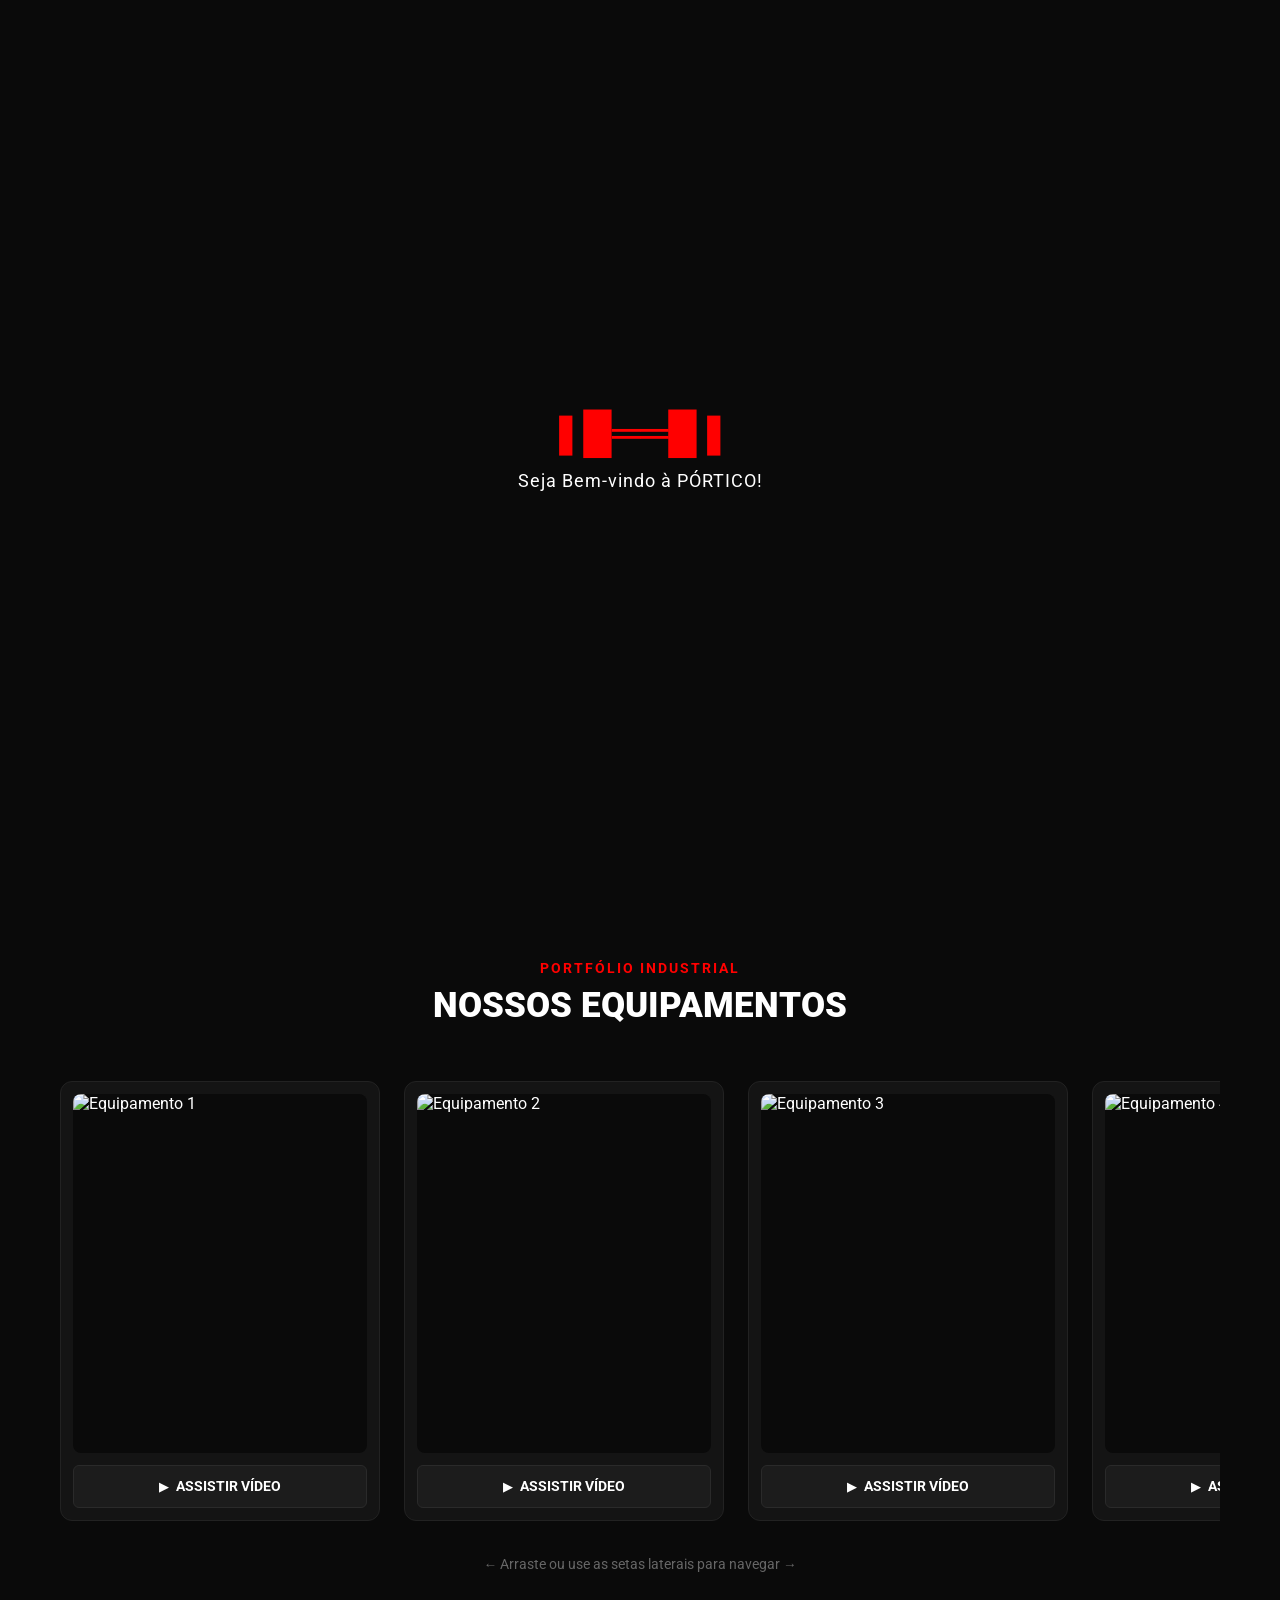
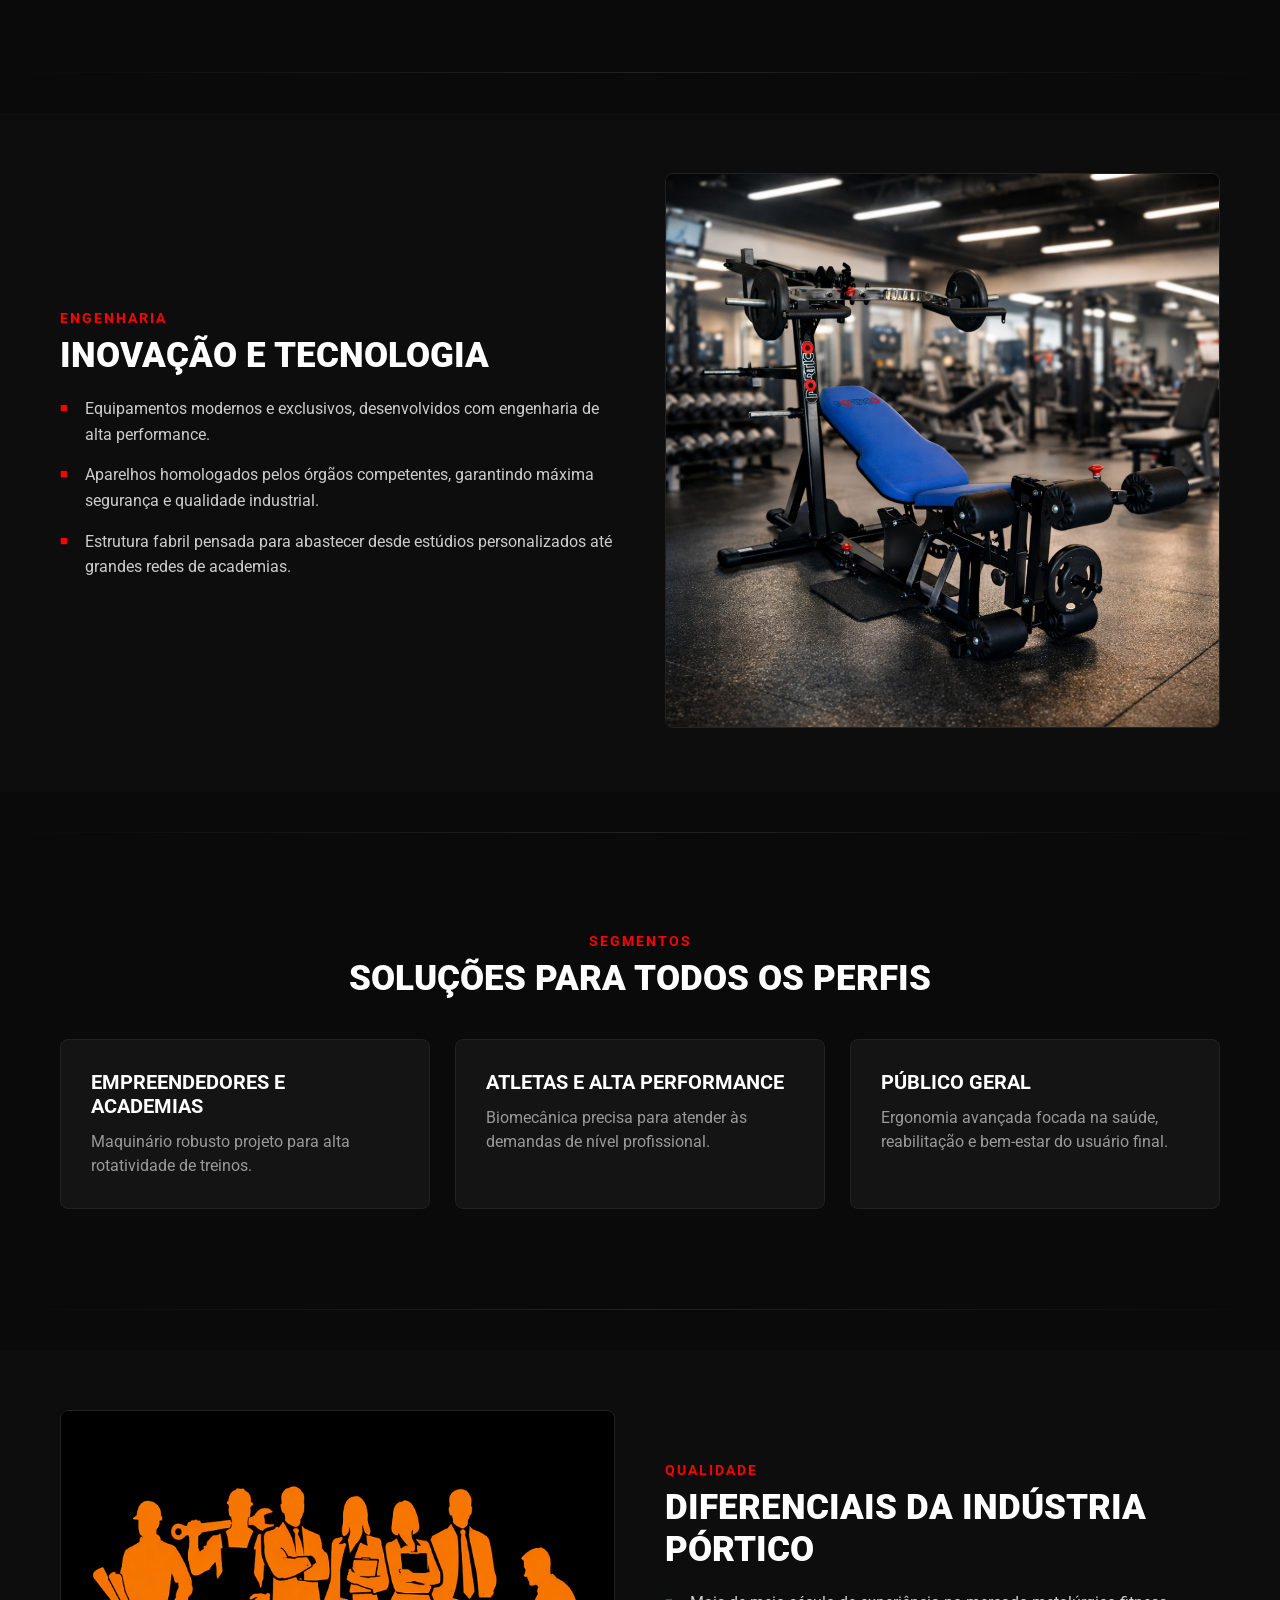
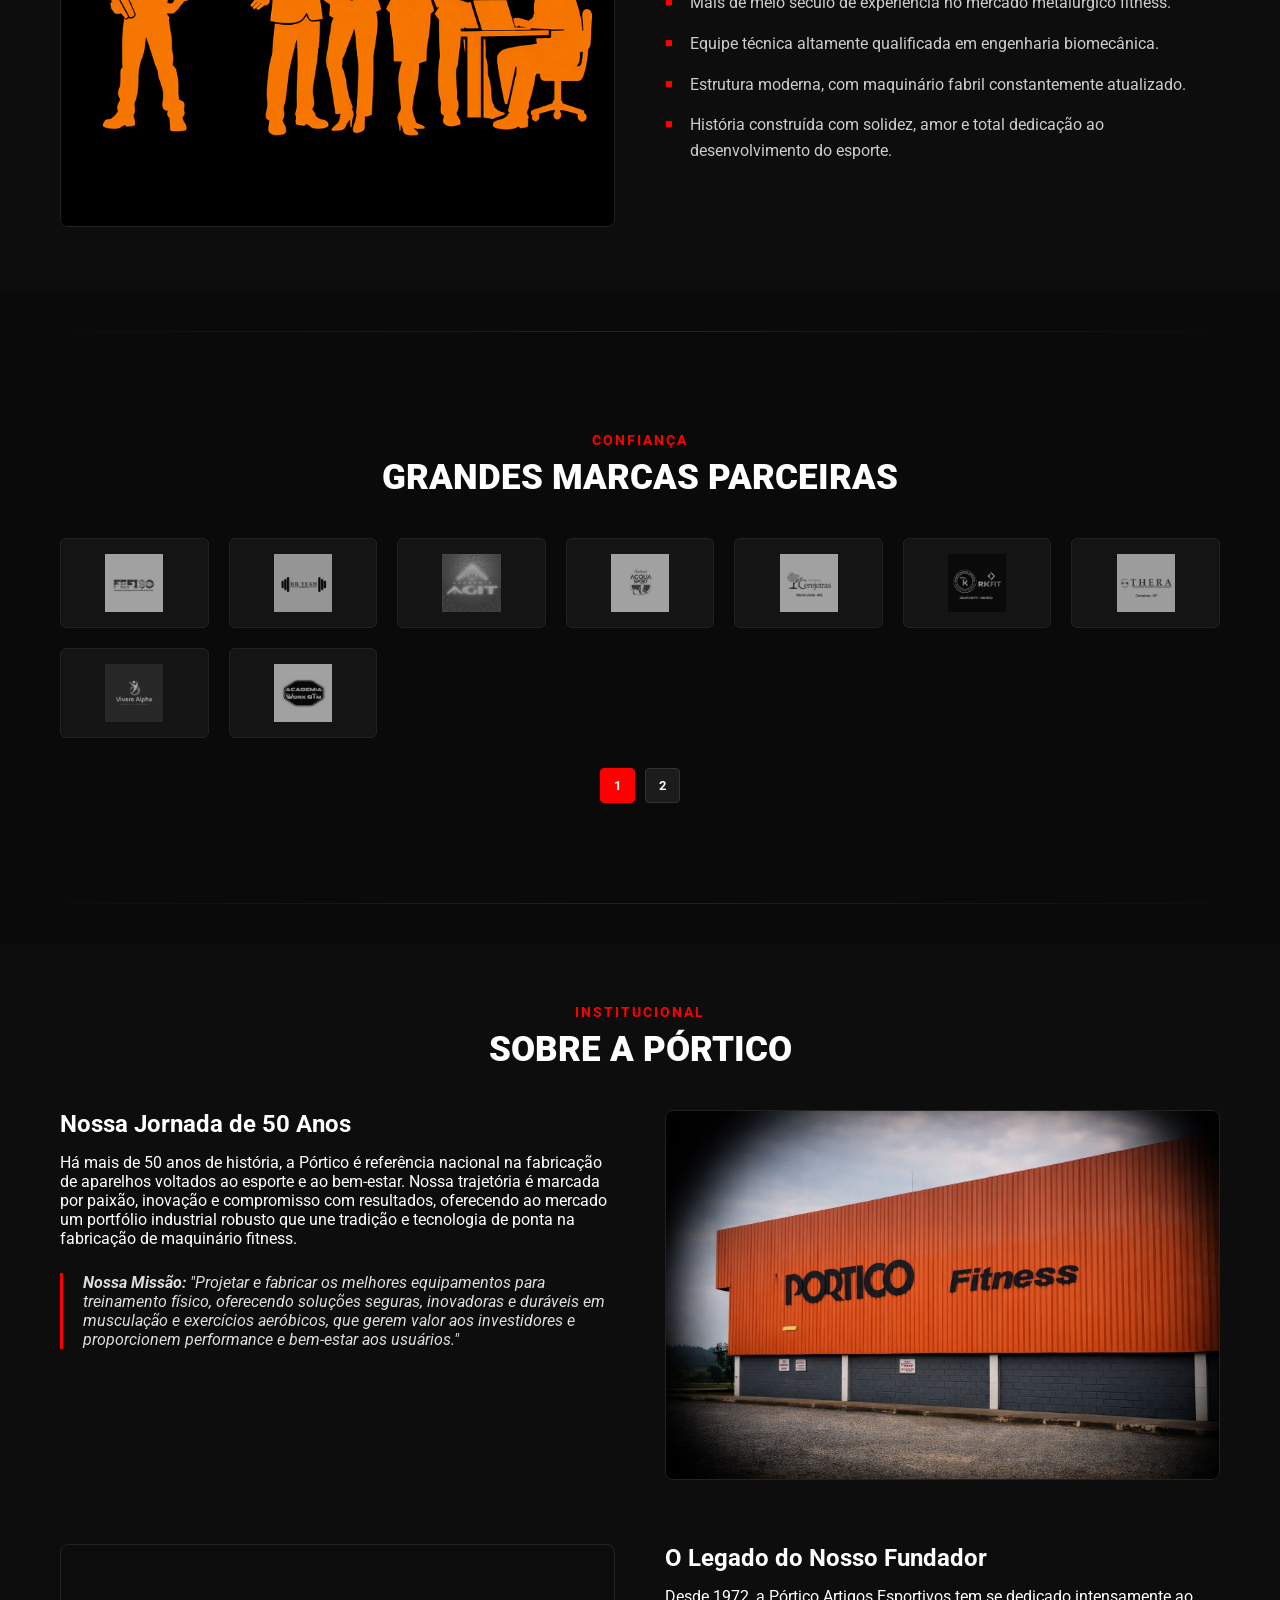
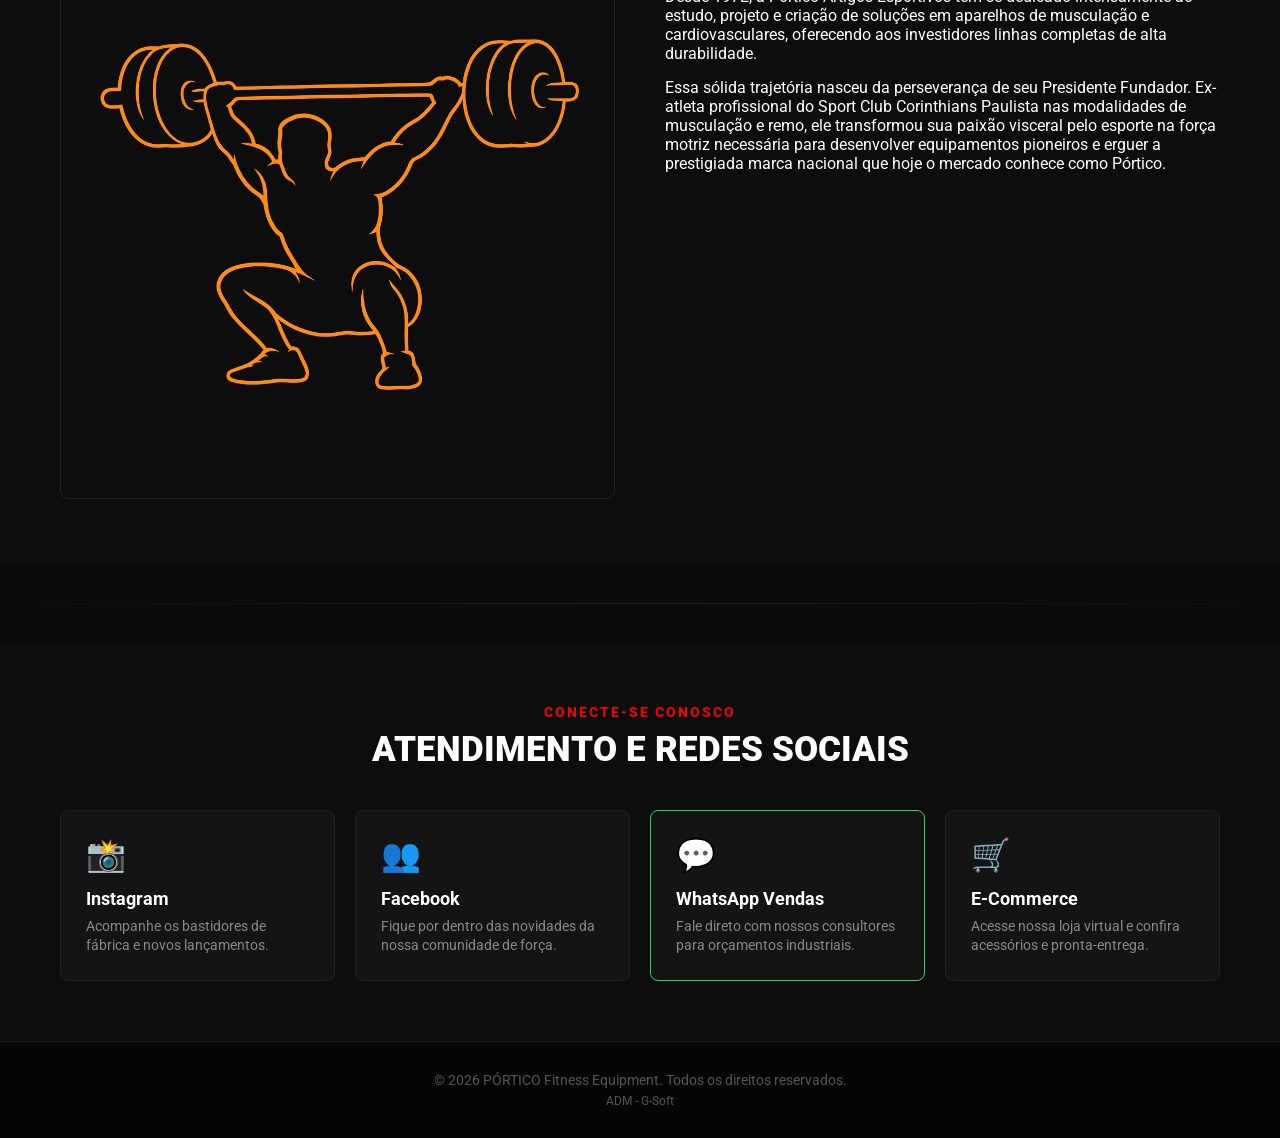
==== commit 3b4d793d: "atualizacao com video" ====
--- a/index copy 2.html
+++ b/index copy 2.html
@@ -8,9 +8,7 @@
     <title>PÓRTICO Fitness Equipment</title>
     <link rel="preconnect" href="https://fonts.googleapis.com">
     <link rel="preconnect" href="https://fonts.gstatic.com" crossorigin>
-    <link
-        href="https://fonts.googleapis.com/css2?family=Caveat:wght=700&family=Roboto:wght@400;500;700;900&display=swap"
-        rel="stylesheet">
+    <link href="https://fonts.googleapis.com/css2?family=Caveat:wght=700&family=Roboto:wght@400;500;700;900&display=swap" rel="stylesheet">
     <link rel="stylesheet" href="CSS/style.css">
 </head>
 
@@ -45,6 +43,15 @@
         </nav>
     </header>
 
+    <section id="home" class="hero-section">
+        <div class="hero-overlay"></div>
+        <div class="hero-content">
+            <h2 class="hero-title">PÓRTICO Fitness Equipment</h2>
+            <p class="hero-subtitle">Portico Moldando o Ferro e Construindo Músculos.</p>
+            <a href="#equipamentos" class="btn-primary">Ver Linha de Fábrica</a>
+        </div>
+    </section>
+
     <section id="equipamentos" class="lp-section">
         <div class="container">
             <div class="center-title-block">
@@ -56,81 +63,61 @@
                 <button class="carrossel-btn btn-prev" aria-label="Voltar">‹</button>
 
                 <div class="carrossel-container" id="carrosselMaquinas">
-
-                    <div class="carrossel-item item-com-video">
-                        <div class="img-wrapper">
+                    
+                    <div class="carrossel-item item-video-abaixo">
+                        <div class="card-media">
                             <img src="IMG/maquina1.jpeg" alt="Equipamento 1">
                         </div>
-                        <button class="play-btn-inline btn-abrir-video" data-video="1aATfJITaIw"
-                            aria-label="Assistir vídeo do equipamento">
-                            <span class="play-icon-mini">▶</span> Assistir Vídeo
-                        </button>
-                    </div>
-
-                    <div class="carrossel-item item-com-video">
-                        <div class="img-wrapper">
-                            <img src="IMG/maquina2.jpeg" alt="Equipamento 1">
-                        </div>
-                        <button class="play-btn-inline btn-abrir-video" data-video="LY90W4TS18c"
-                            aria-label="Assistir vídeo do equipamento">
-                            <span class="play-icon-mini">▶</span> Assistir Vídeo
-                        </button>
-                    </div>
-
-                    <!--div class="carrossel-item carrossel-item-standard">
-                        <div class="img-wrapper">
+                        <div class="card-footer-video">
+                            <a href="#" data-video="1aATfJITaIw" class="play-btn-inline">
+                                <span class="play-icon-mini">▶</span> Assistir Vídeo
+                            </a>
+                        </div>
+                    </div>
+
+                    <div class="carrossel-item item-video-abaixo">
+                        <div class="card-media">
                             <img src="IMG/maquina2.jpeg" alt="Equipamento 2">
                         </div>
-                    </div-->
-
-                    <div class="carrossel-item item-com-video">
-                        <div class="img-wrapper">
-                            <img src="IMG/maquina3.jpeg" alt="Equipamento 1">
-                        </div>
-                        <button class="play-btn-inline btn-abrir-video" data-video="90_d-DsrOkE"
-                            aria-label="Assistir vídeo do equipamento">
-                            <span class="play-icon-mini">▶</span> Assistir Vídeo
-                        </button>
-                    </div>
-
-                    <!--div class="carrossel-item carrossel-item-standard">
-                        <div class="img-wrapper">
+                        <div class="card-footer-video">
+                            <a href="#" data-video="LY90W4TS18c" class="play-btn-inline">
+                                <span class="play-icon-mini">▶</span> Assistir Vídeo
+                            </a>
+                        </div>
+                    </div>
+
+                    <div class="carrossel-item item-video-abaixo">
+                        <div class="card-media">
                             <img src="IMG/maquina3.jpeg" alt="Equipamento 3">
                         </div>
-                    </div-->
-
-                    <div class="carrossel-item item-com-video">
-                        <div class="img-wrapper">
-                            <img src="IMG/maquina4.jpeg" alt="Equipamento 1">
-                        </div>
-                        <button class="play-btn-inline btn-abrir-video" data-video="_ODbNIbo29M"
-                            aria-label="Assistir vídeo do equipamento">
-                            <span class="play-icon-mini">▶</span> Assistir Vídeo
-                        </button>
-                    </div>
-
-
-                    <!--div class="carrossel-item carrossel-item-standard">
-                        <div class="img-wrapper">
+                        <div class="card-footer-video">
+                            <a href="#" data-video="90_d-DsrOkE" class="play-btn-inline">
+                                <span class="play-icon-mini">▶</span> Assistir Vídeo
+                            </a>
+                        </div>
+                    </div>
+
+                    <div class="carrossel-item item-video-abaixo">
+                        <div class="card-media">
                             <img src="IMG/maquina4.jpeg" alt="Equipamento 4">
                         </div>
-                    </div-->
-
-                    <div class="carrossel-item item-com-video">
-                        <div class="img-wrapper">
-                            <img src="IMG/maquina5.jpeg" alt="Equipamento 1">
-                        </div>
-                        <button class="play-btn-inline btn-abrir-video" data-video="dQie7FIT7Gw"
-                            aria-label="Assistir vídeo do equipamento">
-                            <span class="play-icon-mini">▶</span> Assistir Vídeo
-                        </button>
-                    </div>
-
-                    <!--div class="carrossel-item carrossel-item-standard">
-                        <div class="img-wrapper">
+                        <div class="card-footer-video">
+                            <a href="#" data-video="_ODbNIbo29M" class="play-btn-inline">
+                                <span class="play-icon-mini">▶</span> Assistir Vídeo
+                            </a>
+                        </div>
+                    </div>
+
+                    <div class="carrossel-item item-video-abaixo">
+                        <div class="card-media">
                             <img src="IMG/maquina5.jpeg" alt="Equipamento 5">
                         </div>
-                    </div-->
+                        <div class="card-footer-video">
+                            <a href="#" data-video="dQie7FIT7Gw" class="play-btn-inline">
+                                <span class="play-icon-mini">▶</span> Assistir Vídeo
+                            </a>
+                        </div>
+                    </div>
 
                     <div class="carrossel-item item-flip">
                         <div class="flip-inner">
@@ -142,7 +129,7 @@
                             </div>
                         </div>
                     </div>
-
+                    
                     <div class="carrossel-item item-flip">
                         <div class="flip-inner">
                             <div class="flip-front">
@@ -154,21 +141,16 @@
                         </div>
                     </div>
 
-                    <div class="carrossel-item item-com-video">
-                        <div class="img-wrapper">
-                            <img src="IMG/maquina7.jpeg" alt="Equipamento 1">
-                        </div>
-                        <button class="play-btn-inline btn-abrir-video" data-video="VBMqOiiIZAA"
-                            aria-label="Assistir vídeo do equipamento">
-                            <span class="play-icon-mini">▶</span> Assistir Vídeo
-                        </button>
-                    </div>
-
-                    <!--div class="carrossel-item carrossel-item-standard">
-                        <div class="img-wrapper">
+                    <div class="carrossel-item item-video-abaixo">
+                        <div class="card-media">
                             <img src="IMG/maquina7.jpeg" alt="Equipamento 7">
                         </div>
-                    </div-->
+                        <div class="card-footer-video">
+                            <a href="#" data-video="VBMqOiiIZAA" class="play-btn-inline">
+                                <span class="play-icon-mini">▶</span> Assistir Vídeo
+                            </a>
+                        </div>
+                    </div>
 
                 </div>
 
@@ -182,9 +164,7 @@
         <div class="video-modal-content">
             <button class="close-modal" aria-label="Fechar vídeo">&times;</button>
             <div class="video-responsive-container">
-                <iframe id="videoPlayer" src="" frameborder="0"
-                    allow="accelerometer; autoplay; clipboard-write; encrypted-media; gyroscope; picture-in-picture"
-                    allowfullscreen></iframe>
+                <iframe id="videoPlayer" src="" frameborder="0" allow="accelerometer; autoplay; clipboard-write; encrypted-media; gyroscope; picture-in-picture" allowfullscreen></iframe>
             </div>
         </div>
     </div>
@@ -198,14 +178,12 @@
                 <h2 class="section-title">Inovação e Tecnologia</h2>
                 <ul class="lp-list">
                     <li>Equipamentos modernos e exclusivos, desenvolvidos com engenharia de alta performance.</li>
-                    <li>Aparelhos homologados pelos órgãos competentes, garantindo máxima segurança e qualidade
-                        industrial.</li>
-                    <li>Estrutura fabril pensada para abastecer desde estúdios personalizados até grandes redes de
-                        academias.</li>
+                    <li>Aparelhos homologados pelos órgãos competentes, garantindo máxima segurança e qualidade industrial.</li>
+                    <li>Estrutura fabril pensada para abastecer desde estúdios personalizados até grandes redes de academias.</li>
                 </ul>
             </div>
             <div class="image-block">
-                <img src="IMG/destaque.png" alt="Fachada da Fábrica Pórtico" class="sobre-img">
+                <img src="IMG/destaque.png" alt="Engenharia Pórtico" class="sobre-img">
             </div>
         </div>
     </section>
@@ -221,7 +199,7 @@
             <div class="grid-tres-colunas">
                 <div class="card">
                     <h3>Empreendedores e Academias</h3>
-                    <p>Maquinário robusto projetado para alta rotatividade de treinos.</p>
+                    <p>Maquinário robusto projeto para alta rotatividade de treinos.</p>
                 </div>
                 <div class="card">
                     <h3>Atletas e Alta Performance</h3>
@@ -250,7 +228,7 @@
                 </ul>
             </div>
             <div class="image-block">
-                <img src="IMG/equipe.png" alt="Fachada da Fábrica Pórtico" class="sobre-img">
+                <img src="IMG/equipe.png" alt="Equipe Fábrica Pórtico" class="sobre-img">
             </div>
         </div>
     </section>
@@ -309,37 +287,24 @@
             <div class="container-flex" style="align-items: start; margin-bottom: 60px;">
                 <div class="text-block">
                     <h3 class="sobre-subtitle">Nossa Jornada de 50 Anos</h3>
-                    <p>Há mais de 50 anos de história, a Pórtico é referência nacional na fabricação de aparelhos
-                        voltados ao esporte e ao bem-estar. Nossa trajetória é marcada por paixão, inovação e
-                        compromisso com resultados, oferecendo ao mercado um portfólio industrial robusto que une
-                        tradição e tecnologia de ponta na fabricação de maquinário fitness.</p>
-
+                    <p>Há mais de 50 anos de história, a Pórtico é referência nacional na fabricação de aparelhos voltados ao esporte e ao bem-estar. Nossa trajetória é marcada por paixão, inovação e compromisso com resultados, oferecendo ao mercado um portfólio industrial robusto que une tradição e tecnologia de ponta na fabricação de maquinário fitness.</p>
                     <div class="mini-quote">
-                        <p><strong>Nossa Missão:</strong> "Projetar e fabricar os melhores equipamentos para treinamento
-                            físico, oferecendo soluções seguras, inovadoras e duráveis em musculação e exercícios
-                            aeróbicos, que gerem valor aos investidores e proporcionem performance e bem-estar aos
-                            usuários."</p>
+                        <p><strong>Nossa Missão:</strong> "Projetar e fabricar os melhores equipamentos para treinamento físico, oferecendo soluções seguras, inovadoras e duráveis em musculação e exercícios aeróbicos, que gerem valor aos investidores e proporcionem performance e bem-estar aos usuários."</p>
                     </div>
                 </div>
                 <div class="image-block">
-                    <img src="IMG/faixada.png" alt="Fachada da Fábrica Pórtico" class="sobre-img">
+                    <img src="IMG/faixada.png" alt="Fachada Pórtico" class="sobre-img">
                 </div>
             </div>
 
             <div class="container-flex reverse" style="align-items: start;">
                 <div class="text-block">
                     <h3 class="sobre-subtitle">O Legado do Nosso Fundador</h3>
-                    <p>Desde 1972, a Pórtico Artigos Esportivos tem se dedicado intensamente ao estudo, projeto e
-                        criação de soluções em aparelhos de musculação e cardiovasculares, oferecendo aos investidores
-                        linhas completas de alta durabilidade.</p>
-                    <p style="margin-top: 15px;">Essa sólida trajetória nasceu da perseverança de seu Presidente
-                        Fundador. Ex-atleta profissional do Sport Club Corinthians Paulista nas modalidades de
-                        musculação e remo, ele transformou sua paixão visceral pelo esporte na força motriz necessária
-                        para desenvolver equipamentos pioneiros e erguer a prestigiada marca nacional que hoje o mercado
-                        conhece como Pórtico.</p>
+                    <p>Desde 1972, a Pórtico Artigos Esportivos tem se dedicado intensamente ao estudo, projeto e criação de soluções em aparelhos de musculação e cardiovasculares, oferecendo aos investidores linhas completas de alta durabilidade.</p>
+                    <p style="margin-top: 15px;">Essa sólida trajetória nasceu da perseverança de seu Presidente Fundador. Ex-atleta profissional do Sport Club Corinthians Paulista nas modalidades de musculação e remo, ele transformou sua paixão visceral pelo esporte na força motriz necessária para desenvolver equipamentos pioneiros e erguer a prestigiada marca nacional que hoje o mercado conhece como Pórtico.</p>
                 </div>
                 <div class="image-block">
-                    <img src="IMG/silueta.png" alt="Fachada da Fábrica Pórtico" class="sobre-img">
+                    <img src="IMG/silueta.png" alt="História Fundador" class="sobre-img">
                 </div>
             </div>
         </div>
@@ -360,19 +325,16 @@
                     <h3>Instagram</h3>
                     <p>Acompanhe os bastidores de fábrica e novos lançamentos.</p>
                 </a>
-
                 <a href="https://www.facebook.com/porticofitness1" target="_blank" class="social-card">
                     <div class="social-icon">👥</div>
                     <h3>Facebook</h3>
                     <p>Fique por dentro das novidades da nossa comunidade de força.</p>
                 </a>
-
                 <a href="https://wa.me/11972164906" target="_blank" class="social-card destaque-vendas">
                     <div class="social-icon">💬</div>
                     <h3>WhatsApp Vendas</h3>
                     <p>Fale direto com nossos consultores para orçamentos industriais.</p>
                 </a>
-
                 <a href="https://portico.com.br" target="_blank" class="social-card">
                     <div class="social-icon">🛒</div>
                     <h3>E-Commerce</h3>
@@ -392,9 +354,7 @@
     <script>
         document.addEventListener("DOMContentLoaded", function () {
 
-            // ==========================================================================
-            // 1. LÓGICA DO MENU HAMBÚRGUER (MOBILE)
-            // ==========================================================================
+            // 1. MENU HAMBÚRGUER (MOBILE)
             const menuToggle = document.querySelector('.menu-toggle');
             const menuPrincipal = document.getElementById('menuPrincipal');
             const menuLinks = document.querySelectorAll('.menu a');
@@ -421,9 +381,7 @@
                 });
             }
 
-            // ==========================================================================
-            // 2. LÓGICA DO CARROSSEL DE MÁQUINAS
-            // ==========================================================================
+            // 2. CARROSSEL DE MÁQUINAS (Seta e Dragging)
             const container = document.getElementById('carrosselMaquinas');
             const btnPrev = document.querySelector('.btn-prev');
             const btnNext = document.querySelector('.btn-next');
@@ -444,8 +402,6 @@
                 let currentScrollLeft;
 
                 container.addEventListener('mousedown', (e) => {
-                    if (e.target.closest('.play-btn-inline')) return;
-
                     isPressed = true;
                     startXPosition = e.pageX - container.offsetLeft;
                     currentScrollLeft = container.scrollLeft;
@@ -469,16 +425,9 @@
                     const dist = (x - startXPosition) * 1.5;
                     container.scrollLeft = currentScrollLeft - dist;
                 });
-
-                container.addEventListener('keydown', (e) => {
-                    if (e.key === 'ArrowRight') { e.preventDefault(); container.scrollBy({ left: 350, behavior: 'smooth' }); }
-                    if (e.key === 'ArrowLeft') { e.preventDefault(); container.scrollBy({ left: -350, behavior: 'smooth' }); }
-                });
             }
 
-            // ==========================================================================
-            // 3. LÓGICA DA PAGINAÇÃO DOS PARCEIROS (PÁGINAS 1 E 2)
-            // ==========================================================================
+            // 3. PAGINAÇÃO DOS PARCEIROS
             const pageButtons = document.querySelectorAll('.btn-page');
             const grids = document.querySelectorAll('.grid-parceiros');
 
@@ -486,72 +435,57 @@
                 pageButtons.forEach(button => {
                     button.addEventListener('click', function () {
                         const targetId = this.getAttribute('data-target');
-
                         pageButtons.forEach(btn => btn.classList.remove('active'));
                         this.classList.add('active');
 
-                        grids.forEach(grid => {
-                            grid.classList.remove('active');
-                        });
-
+                        grids.forEach(grid => grid.classList.remove('active'));
                         const activeGrid = document.getElementById(targetId);
-                        if (activeGrid) {
-                            activeGrid.classList.add('active');
-                        }
+                        if (activeGrid) activeGrid.classList.add('active');
                     });
                 });
             }
 
-            // ==========================================================================
-            // 4. LÓGICA DO MODAL DE VÍDEO
-            // ==========================================================================
-            const playButtons = document.querySelectorAll(".btn-abrir-video");
-            const modal = document.getElementById("videoModal");
-            const player = document.getElementById("videoPlayer");
-            const closeBtn = document.querySelector(".close-modal");
-
-            if (playButtons.length > 0 && modal && player && closeBtn) {
-                playButtons.forEach(button => {
-                    button.addEventListener("click", function (e) {
-                        e.preventDefault();
-                        e.stopPropagation();
-
-                        const videoId = this.getAttribute("data-video");
-
-                        if (videoId) {
-                            player.src = `https://www.youtube.com/embed/${videoId}?autoplay=1&rel=0`;
-                            //Linha abaixo o video fica repetindo
-                            //player.src = `https://www.youtube.com/embed/${videoId}?autoplay=1&rel=0&loop=1&playlist=${videoId}`;
-                            modal.classList.add("active");
-                        }
-                    });
-                });
-
-                closeBtn.addEventListener("click", function (e) {
-                    e.stopPropagation();
-                    modal.classList.remove("active");
-                    player.src = "";
-                });
-
-                modal.addEventListener("click", function (e) {
-                    if (e.target === modal) {
-                        modal.classList.remove("active");
-                        player.src = "";
+            // 4. CONTROLE DO MODAL DE VÍDEO DO YOUTUBE (Com correção definitiva de Autoplay Muted)
+            const modal = document.getElementById('videoModal');
+            const videoPlayer = document.getElementById('videoPlayer');
+            const playButtons = document.querySelectorAll('.play-btn-inline');
+            const closeModal = document.querySelector('.close-modal');
+
+            playButtons.forEach(button => {
+                button.addEventListener('click', function (e) {
+                    e.preventDefault();
+                    const videoId = this.getAttribute('data-video');
+                    if (videoId && videoPlayer && modal) {
+                        // O parâmetro mute=1 permite que o autoplay funcione sem bloqueio do navegador
+                        videoPlayer.src = `https://www.youtube.com/embed/${videoId}?autoplay=1&mute=1&rel=0&showinfo=0`;
+                        modal.classList.add('active');
+                        document.body.style.overflow = 'hidden'; 
                     }
+                });
+            });
+
+            function fecharModalVideo() {
+                if (modal && videoPlayer) {
+                    modal.classList.remove('active');
+                    videoPlayer.src = '';
+                    document.body.style.overflow = ''; 
+                }
+            }
+
+            if (closeModal) closeModal.addEventListener('click', fecharModalVideo);
+            if (modal) {
+                modal.addEventListener('click', function (e) {
+                    if (e.target === modal) fecharModalVideo();
                 });
             }
         });
 
-        // ==========================================================================
-        // 5. CONTROLADOR DO PRELOADER
-        // ==========================================================================
+        // 5. REMOÇÃO DO PRELOADER
         window.addEventListener('load', () => {
             setTimeout(() => {
                 const preloader = document.getElementById('preloader');
-                if (preloader) {
-                    preloader.classList.add('sumir');
-                }
-            }, 3000);
+                if (preloader) preloader.classList.add('sumir');
+            }, 2500);
         });
     </script>
 </body>
--- a/CSS/style.css
+++ b/CSS/style.css
@@ -1,5 +1,5 @@
 /* ==========================================================================
-   1. RESET E CONFIGURAÇÕES GERAIS
+   1. RESET & CONFIGURAÇÕES GERAIS
    ========================================================================== */
 * {
     margin: 0;
@@ -13,128 +13,203 @@
 }
 
 body {
-    background-color: #0d0d0d;
-    color: #e0e0e0;
-    padding-top: 80px;
+    background-color: #0a0a0a;
+    color: #ffffff;
+    overflow-x: hidden;
 }
 
 .container {
+    width: 100%;
     max-width: 1200px;
     margin: 0 auto;
     padding: 0 20px;
-}
-
-.container-flex {
-    display: flex;
-    align-items: center;
-    gap: 50px;
-}
-
-.container-flex.reverse {
-    flex-direction: row-reverse;
 }
 
 .section-divider {
     border: 0;
     height: 1px;
     background: linear-gradient(to right, transparent, #222, transparent);
-}
-
-/* ==========================================================================
-   2. NAVBAR COM LINHA, HOVER BOMBADO E HALTER ESTILIZADO
-   ========================================================================== */
-.navbar {
-    display: flex;
-    justify-content: space-between;
-    align-items: center;
-    padding: 7px 5%;
-    background-color: #313131;
+    margin: 40px 0;
+}
+
+/* ==========================================================================
+   2. PRELOADER
+   ========================================================================== */
+#preloader {
     position: fixed;
     top: 0;
     left: 0;
     width: 100%;
+    height: 100%;
+    background-color: #0a0a0a;
+    display: flex;
+    justify-content: center;
+    align-items: center;
+    z-index: 9999;
+    transition: opacity 0.5s ease, visibility 0.5s ease;
+}
+
+#preloader.sumir {
+    opacity: 0;
+    visibility: hidden;
+}
+
+.loader-content {
+    text-align: center;
+}
+
+.loader-halter {
+    font-size: 2.5rem;
+    color: #ff0000;
+    margin-bottom: 15px;
+    animation: pulse 1.5s infinite ease-in-out;
+}
+
+.loader-text {
+    font-size: 1.1rem;
+    letter-spacing: 1px;
+}
+
+@keyframes pulse {
+
+    0%,
+    100% {
+        transform: scale(1);
+        opacity: 0.6;
+    }
+
+    50% {
+        transform: scale(1.1);
+        opacity: 1;
+    }
+}
+
+/* ==========================================================================
+   3. HEADER & MENU (NAVBAR) - COM EFEITO LINHA + HALTER ABÓBORA
+   ========================================================================== */
+.navbar {
+    position: fixed;
+    top: 0;
+    left: 0;
+    width: 100%;
+    height: 70px;
+    background-color: rgba(10, 10, 10, 0.95);
+    border-bottom: 1px solid #1a1a1a;
+    display: flex;
+    justify-content: space-between;
+    align-items: center;
+    padding: 0 40px;
     z-index: 1000;
-    box-shadow: 0 4px 20px rgba(0, 0, 0, 0.3);
-}
-
-.logo-area h1 img {
-    max-height: 50px;
-    display: block;
-    filter: drop-shadow(0px 0px 25px #ff5500);
+}
+
+.logo-header {
+    height: 45px;
+    object-fit: contain;
 }
 
 .menu {
     display: flex;
-    align-items: center;
+    gap: 55px;
 }
 
 .menu a {
+    color: #aaaaaa;
     text-decoration: none;
-    color: #e0e0e0;
+    font-size: 0.95rem;
     font-weight: 500;
-    margin: 0 14px;
-    font-size: 0.68rem;
-    text-transform: uppercase;
-    letter-spacing: 1px;
-    position: relative;
-    padding: 6px 0;
-    display: inline-block;
-    transition: color 0.2s ease, text-shadow 0.2s ease, -webkit-text-stroke 0.2s ease;
-}
-
+    position: relative;
+    /* CRUCIAL: Base para posicionar a linha e o halter */
+    padding: 8px 0 20px 0;
+    transition: color 0.3s ease;
+}
+
+/* Cor do texto ao passar o mouse */
+.menu a:hover {
+    color: #ff5500;
+    /* Texto cor abóbora no hover */
+}
+
+/* --------------------------------------------------------------------------
+   EFEITO 1: O HALTER (Surge com efeito elástico abaixo do link)
+   -------------------------------------------------------------------------- */
+.menu a::before {
+    content: '❚█══█❚';
+    position: absolute;
+    bottom: -15px;
+    /* Ajuste fino para não colar na borda da navbar */
+    left: 50%;
+    transform: translateX(-50%) scale(0);
+    font-size: 0.7rem;
+    color: #ff5500;
+    /* Cor Abóbora */
+    opacity: 0;
+    transition: transform 0.25s cubic-bezier(0.175, 0.885, 0.32, 1.275), opacity 0.2s;
+    pointer-events: none;
+}
+
+/* Ativação do Halter no Hover */
+.menu a:hover::before {
+    opacity: 1;
+    transform: translateX(-50%) scale(1);
+}
+
+/* --------------------------------------------------------------------------
+   EFEITO 2: A LINHA (Cresce da esquerda para a direita)
+   -------------------------------------------------------------------------- */
 .menu a::after {
     content: '';
     position: absolute;
-    width: 100%;
-    transform: scaleX(0);
+    bottom: 5px;
+    /* Fica logo abaixo do texto, acima do halter */
+    left: 0;
+    width: 0;
+    /* Começa zerada */
     height: 2px;
-    bottom: 0;
-    left: 0;
+    /* Espessura da linha */
     background-color: #ff5500;
-    transform-origin: bottom right;
-    transition: transform 0.3s cubic-bezier(0.86, 0, 0.07, 1);
-}
-
-.menu a::before {
-    content: '❚█══█❚';
-    position: absolute;
-    bottom: -16px;
-    left: 50%;
-    transform: translateX(-50%) scale(0);
-    font-size: 0.75rem;
-    color: #ff5500;
-    opacity: 0;
-    transition: transform 0.25s cubic-bezier(0.175, 0.885, 0.32, 1.275), opacity 0.2s;
-}
-
-.menu a:hover {
-    color: #ff5500;
-    -webkit-text-stroke: 0.5px #ff5500;
-    text-shadow: 0 0 1px rgba(255, 85, 0, 0.3);
-}
-
+    /* Cor Abóbora */
+    transition: width 0.3s ease;
+    pointer-events: none;
+}
+
+/* Ativação da Linha no Hover */
 .menu a:hover::after {
-    transform: scaleX(1);
-    transform-origin: bottom left;
-}
-
-.menu a:hover::before {
-    opacity: 1;
-    transform: translateX(-50%) scale(1);
-}
-
-/* ==========================================================================
-   3. HERO SECTION
+    width: 100%;
+    /* Expande até cobrir 100% da largura do link */
+}
+
+/* Botão Mobile */
+.menu-toggle {
+    display: none;
+    background: none;
+    border: none;
+    cursor: pointer;
+    flex-direction: column;
+    gap: 6px;
+}
+
+.menu-toggle span {
+    width: 28px;
+    height: 3px;
+    background-color: #ffffff;
+    transition: 0.3s ease;
+}
+
+/* ==========================================================================
+   4. HERO SECTION
    ========================================================================== */
 .hero-section {
     position: relative;
-    width: 100%;
-    height: 75vh;
-    background: url('https://images.unsplash.com/photo-1540497077202-7c8a3999166f?q=80&w=1920') no-repeat center center/cover;
+    height: 100vh;
+    min-height: 600px;
+    background: url('../IMG/hero-bg.jpg') center/cover no-repeat;
+    /* Ajuste a imagem se necessário */
+    background-color: #050505;
     display: flex;
     justify-content: center;
     align-items: center;
     text-align: center;
+    padding-top: 70px;
 }
 
 .hero-overlay {
@@ -143,331 +218,519 @@
     left: 0;
     width: 100%;
     height: 100%;
-    background: radial-gradient(circle, rgba(0, 0, 0, 0.5) 0%, rgba(0, 0, 0, 0.85) 100%);
-    z-index: 1;
+    background: linear-gradient(to bottom, rgba(10, 10, 10, 0.4), rgba(10, 10, 10, 0.9));
 }
 
 .hero-content {
     position: relative;
     z-index: 2;
-    max-width: 900px;
+    max-width: 800px;
+    padding: 0 20px;
 }
 
 .hero-title {
-    font-size: 3rem;
+    font-size: 3.5rem;
     font-weight: 900;
+    text-transform: uppercase;
+    letter-spacing: 2px;
+    margin-bottom: 15px;
+}
+
+.hero-subtitle {
+    font-size: 1.4rem;
+    color: #cccccc;
+    margin-bottom: 30px;
+}
+
+.btn-primary {
+    display: inline-block;
+    padding: 14px 35px;
+    background-color: #ff0000;
     color: #ffffff;
-    text-transform: uppercase;
-    margin-bottom: 10px;
-}
-
-.hero-subtitle {
-    font-family: 'Caveat', cursive !important;
-    font-size: 2.8rem;
-    color: #ff5500;
-    margin-bottom: 30px;
-}
-
-.btn-primary {
     text-decoration: none;
-    background-color: transparent;
-    color: #ffffff;
-    border: 2px solid #ffffff;
-    padding: 12px 35px;
     font-weight: 700;
     text-transform: uppercase;
-    font-size: 0.9rem;
-    transition: all 0.3s;
+    border-radius: 4px;
+    transition: background-color 0.3s ease, transform 0.3s ease;
 }
 
 .btn-primary:hover {
-    background-color: #ffffff;
-    color: #000000;
-}
-
-/* ==========================================================================
-   4. SEÇÕES E LISTAS
+    background-color: #cc0000;
+    transform: translateY(-2px);
+}
+
+/* ==========================================================================
+   5. SEÇÃO EQUIPAMENTOS & CARROSSEL DEFINTIVO
    ========================================================================== */
 .lp-section {
-    padding: 80px 0;
-    background-color: #0d0d0d;
-}
-
-.bg-dark-section {
-    background-color: #121212;
+    padding: 60px 0;
 }
 
 .center-title-block {
     text-align: center;
-    margin-bottom: 50px;
+    margin-bottom: 40px;
 }
 
 .section-badge {
-    color: #ff1a1a;
+    color: #ff0000;
+    font-size: 0.85rem;
     font-weight: 700;
     text-transform: uppercase;
-    font-size: 0.85rem;
     letter-spacing: 2px;
     display: block;
-    margin-bottom: 10px;
-    text-shadow: 0 0 10px #ff5500;
+    margin-bottom: 8px;
 }
 
 .section-title {
-    font-size: 2.5rem;
+    font-size: 2.2rem;
     font-weight: 900;
+    text-transform: uppercase;
+}
+
+/* Estrutura Externa do Carrossel */
+.carrossel-wrapper {
+    position: relative;
+    display: flex;
+    align-items: center;
+    width: 100%;
+}
+
+/* O Trilho do Carrossel */
+.carrossel-container {
+    display: flex;
+    gap: 24px;
+    overflow-x: auto;
+    scroll-snap-type: x mandatory;
+    padding: 15px 5px;
+    /* Espaço para o Box-Shadow do hover respirar livre */
+    width: 100%;
+    scrollbar-width: none;
+    /* Esconde barra no Firefox */
+}
+
+.carrossel-container::-webkit-scrollbar {
+    display: none;
+    /* Esconde barra no Chrome/Safari */
+}
+
+/* O CARD (MÁXIMO ACABAMENTO) */
+.carrossel-item {
+    flex: 0 0 320px;
+    scroll-snap-align: start;
+    height: 440px;
+    background-color: #141414;
+    border: 1px solid #222222;
+    border-radius: 12px;
+    overflow: hidden;
+    display: flex;
+    flex-direction: column;
+    padding: 12px;
+    /* Margem interna protetora para a imagem e botão */
+    position: relative;
+    transition: transform 0.4s cubic-bezier(0.16, 1, 0.3, 1), border-color 0.3s, box-shadow 0.3s;
+}
+
+/* Efeito Hover do Card (A Borda Vermelha que Nunca Some) */
+.carrossel-item:hover {
+    border-color: #ff0000;
+    box-shadow: 0 0 15px rgba(255, 0, 0, 0.2);
+}
+
+/* Container de Mídia (A Moldura da Foto) */
+.card-media {
+    flex: 1;
+    width: 100%;
+    border-radius: 8px;
+    overflow: hidden;
+    /* Tranca o zoom da foto aqui dentro */
+    position: relative;
+    background-color: #0a0a0a;
+}
+
+/* A Imagem em Aspecto Vitrine Perfeito */
+.card-media img {
+    width: 100%;
+    height: 100%;
+    object-fit: cover;
+    object-position: top center;
+    /* Garante foco total no letreiro PÓRTICO */
+    transition: transform 0.5s cubic-bezier(0.16, 1, 0.3, 1);
+}
+
+/* Efeito Zoom Inteligente na Foto */
+.carrossel-item:hover .card-media img {
+    transform: scale(1.06);
+}
+
+/* Rodapé do Card (Espaço Isolado do Botão de Vídeo) */
+.card-footer-video {
+    width: 100%;
+    padding-top: 12px;
+    /* Afastamento cirúrgico da base da imagem */
+}
+
+.play-btn-inline {
+    display: flex;
+    justify-content: center;
+    align-items: center;
+    gap: 8px;
+    width: 100%;
+    padding: 12px 0;
+    background-color: #1c1c1c;
     color: #ffffff;
-    margin-bottom: 25px;
+    text-decoration: none;
+    font-size: 0.9rem;
+    font-weight: 700;
     text-transform: uppercase;
-    text-shadow: 0 0 10px #ff5500;
-}
-
-.text-block p {
-    font-size: 1.1rem;
-    line-height: 1.7;
-    color: #b3b3b3;
+    border-radius: 6px;
+    border: 1px solid #2a2a2a;
+    transition: background-color 0.3s ease, border-color 0.3s ease;
+}
+
+.carrossel-item:hover .play-btn-inline {
+    background-color: #ff0000;
+    border-color: #ff0000;
+    color: #ffffff;
+}
+
+.play-icon-mini {
+    font-size: 0.75rem;
+}
+
+/* CARD COM ESTILO FLIP (Giro de 360°) */
+.item-flip {
+    perspective: 1000px;
+    background: transparent !important;
+    border: none !important;
+    padding: 0 !important;
+    /* Reseta o padding para o flip usar a área total */
+}
+
+.flip-inner {
+    position: relative;
+    width: 100%;
+    height: 100%;
+    transition: transform 0.6s cubic-bezier(0.16, 1, 0.3, 1);
+    transform-style: preserve-3d;
+}
+
+.item-flip:hover .flip-inner {
+    transform: rotateY(180deg);
+}
+
+.flip-front,
+.flip-back {
+    position: absolute;
+    width: 100%;
+    height: 100%;
+    backface-visibility: hidden;
+    border-radius: 12px;
+    border: 1px solid #222222;
+    overflow: hidden;
+    padding: 12px;
+    background-color: #141414;
+}
+
+.item-flip:hover .flip-front,
+.item-flip:hover .flip-back {
+    border-color: #ff0000;
+    box-shadow: 0 0 15px rgba(255, 0, 0, 0.2);
+}
+
+.flip-back {
+    transform: rotateY(180deg);
+}
+
+.flip-front img,
+.flip-back img {
+    width: 100%;
+    height: 100%;
+    object-fit: cover;
+    object-position: top center;
+    border-radius: 8px;
+}
+
+/* Setas de Navegação */
+.carrossel-btn {
+    position: absolute;
+    top: 50%;
+    transform: translateY(-50%);
+    background-color: rgba(20, 20, 20, 0.85);
+    border: 1px solid #333333;
+    color: #ffffff;
+    width: 44px;
+    height: 44px;
+    border-radius: 50%;
+    font-size: 1.5rem;
+    cursor: pointer;
+    z-index: 10;
+    display: flex;
+    justify-content: center;
+    align-items: center;
+    transition: all 0.3s ease;
+}
+
+.carrossel-btn:hover {
+    background-color: #ff0000;
+    border-color: #ff0000;
+}
+
+.btn-prev {
+    left: -22px;
+}
+
+.btn-next {
+    right: -22px;
+}
+
+.carrossel-hint {
+    text-align: center;
+    font-size: 0.85rem;
+    color: #666666;
+    margin-top: 20px;
+}
+
+/* ==========================================================================
+   6. SEÇÕES DE CONTEÚDO (TECNOLOGIA, SOLUÇÕES, SOBRE)
+   ========================================================================== */
+.bg-dark-section {
+    background-color: #0d0d0d;
+}
+
+.container-flex {
+    display: flex;
+    align-items: center;
+    gap: 50px;
+}
+
+.container-flex.reverse {
+    flex-direction: row-reverse;
+}
+
+.text-block,
+.image-block {
+    flex: 1;
+}
+
+.lp-list {
+    list-style: none;
+    margin-top: 20px;
 }
 
 .lp-list li {
-    font-size: 1.1rem;
+    position: relative;
+    padding-left: 25px;
+    margin-bottom: 15px;
+    color: #cccccc;
     line-height: 1.6;
-    color: #b3b3b3;
-    margin-bottom: 15px;
-    position: relative;
-    padding-left: 25px;
-    list-style: none;
 }
 
 .lp-list li::before {
     content: "■";
     position: absolute;
     left: 0;
-    color: #ff1a1a;
+    color: #ff0000;
+    font-size: 0.8rem;
     top: 2px;
 }
 
-.image-block {
-    flex: 1;
-    min-width: 400px;
-    height: 380px;
+.sobre-img {
+    width: 100%;
+    border-radius: 8px;
+    border: 1px solid #222222;
+    object-fit: cover;
+}
+
+/* Grid de Soluções */
+.grid-tres-colunas {
+    display: grid;
+    grid-template-columns: repeat(3, 1fr);
+    gap: 25px;
+}
+
+.card {
+    background-color: #141414;
+    border: 1px solid #222222;
+    padding: 30px;
+    border-radius: 8px;
+    transition: border-color 0.3s ease;
+}
+
+.card:hover {
+    border-color: #ff0000;
+}
+
+.card h3 {
+    font-size: 1.25rem;
+    margin-bottom: 12px;
+    text-transform: uppercase;
+}
+
+.card p {
+    color: #999999;
+    line-height: 1.5;
+}
+
+.sobre-subtitle {
+    font-size: 1.5rem;
+    margin-bottom: 15px;
+}
+
+.mini-quote {
+    border-left: 3px solid #ff0000;
+    padding-left: 20px;
+    margin-top: 25px;
+    font-style: italic;
+    color: #dddddd;
+}
+
+/* ==========================================================================
+   7. PARCEIROS & PAGINAÇÃO
+   ========================================================================== */
+.parceiros-paginacao-wrapper {
+    position: relative;
+}
+
+.grid-parceiros {
+    display: none;
+    grid-template-columns: repeat(auto-fill, minmax(130px, 1fr));
+    gap: 20px;
+}
+
+.grid-parceiros.active {
+    display: grid;
+}
+
+.parceiro-card {
+    background-color: #141414;
+    border: 1px solid #222222;
+    height: 90px;
     border-radius: 6px;
-    overflow: hidden;
-    background-color: #1a1a1a;
-}
-
-/* ==========================================================================
-   5. CARROSSEL DE EQUIPAMENTOS E CONFIGURAÇÃO FLIP 3D + CARD DE VÍDEO
-   ========================================================================== */
-.carrossel-wrapper {
-    position: relative;
-    display: flex;
+    display: flex;
+    justify-content: center;
     align-items: center;
-    width: 100%;
-}
-
-.carrossel-container {
-    width: 100%;
-    overflow-x: auto;
-    padding: 20px 0;
-    /* Removido paddings laterais estáticos se houver */
-    scroll-snap-type: x proximity;
-    /* Mudado de mandatory para proximity */
-    scrollbar-width: none;
-    -webkit-overflow-scrolling: touch;
-    cursor: grab;
-    outline: none;
-    display: flex;
-    gap: 25px;
-}
-
-.carrossel-container::-webkit-scrollbar {
-    display: none;
-}
-
-.carrossel-item {
-    flex: 0 0 320px;
-    scroll-snap-align: start;
-    /* Mudado de center para start para estabilizar as pontas */
-    scroll-margin: 20px;
-    /* Garante que o item pare exatamente a 20px da borda da tela */
-    height: 400px;
-    background-color: #161616;
+    padding: 15px;
+}
+
+.parceiro-card img {
+    max-width: 100%;
+    max-height: 100%;
+    object-fit: contain;
+    filter: grayscale(100%);
+    opacity: 0.6;
+    transition: 0.3s ease;
+}
+
+.parceiro-card:hover img {
+    filter: grayscale(0%);
+    opacity: 1;
+}
+
+.parceiros-controls {
+    display: flex;
+    justify-content: center;
+    gap: 10px;
+    margin-top: 30px;
+}
+
+.btn-page {
+    background-color: #1c1c1c;
+    border: 1px solid #333333;
+    color: #ffffff;
+    width: 35px;
+    height: 35px;
+    border-radius: 4px;
+    cursor: pointer;
+    font-weight: 700;
+    transition: 0.3s;
+}
+
+.btn-page.active,
+.btn-page:hover {
+    background-color: #ff0000;
+    border-color: #ff0000;
+}
+
+/* ==========================================================================
+   8. REDES SOCIAIS & FOOTER
+   ========================================================================== */
+.grid-social {
+    display: grid;
+    grid-template-columns: repeat(4, 1fr);
+    gap: 20px;
+}
+
+.social-card {
+    background-color: #141414;
+    border: 1px solid #222222;
+    padding: 25px;
     border-radius: 8px;
-    overflow: hidden;
-    border: 1px solid #222;
-    transition: transform 0.4s cubic-bezier(0.16, 1, 0.3, 1), border-color 0.3s;
-    display: flex;
-    flex-direction: column;
-}
-
-.carrossel-item img {
-    width: 100%;
-    height: 100%;
-    object-fit: cover;
-    transition: transform 0.5s ease;
-    filter: grayscale(30%);
-    user-select: none;
-    -webkit-user-drag: none;
-}
-
-.carrossel-item:not(.item-flip):hover {
-    transform: scale(1.03);
-    border-color: #ff1a1a;
-}
-
-.carrossel-item:not(.item-flip):hover img {
-    transform: scale(1.06);
-    filter: grayscale(0%);
-}
-
-/* Ajustes de Layout para Cards com Linha de Vídeo Embaixo */
-.item-video-abaixo {
-    display: flex;
-    flex-direction: column;
-}
-
-.item-video-abaixo .card-media {
-    flex: 1;
-    overflow: hidden;
-    width: 100%;
-}
-
-.card-footer-video {
-    background-color: #1a1a1a;
-    padding: 14px;
-    text-align: center;
-    border-top: 1px solid #282828;
-}
-
-.play-btn-inline {
     text-decoration: none;
     color: #ffffff;
-    font-weight: 700;
+    transition: all 0.3s ease;
+}
+
+.social-icon {
+    font-size: 2rem;
+    margin-bottom: 15px;
+}
+
+.social-card h3 {
+    font-size: 1.1rem;
+    margin-bottom: 8px;
+}
+
+.social-card p {
     font-size: 0.85rem;
-    display: inline-flex;
-    align-items: center;
-    gap: 8px;
-    text-transform: uppercase;
-    letter-spacing: 0.5px;
-    transition: color 0.3s ease;
-}
-
-.play-btn-inline:hover {
-    color: #ff5500;
-}
-
-.play-icon-mini {
-    color: #ff5500;
+    color: #888888;
+    line-height: 1.4;
+}
+
+.social-card:hover {
+    border-color: #ff0000;
+    transform: translateY(-3px);
+}
+
+.destaque-vendas {
+    border-color: #25d366;
+}
+
+.destaque-vendas:hover {
+    border-color: #25d366;
+    box-shadow: 0 0 15px rgba(37, 211, 102, 0.2);
+}
+
+.lp-footer {
+    background-color: #050505;
+    border-top: 1px solid #1a1a1a;
+    padding: 30px 0;
+    text-align: center;
+    font-size: 0.9rem;
+    color: #555555;
+}
+
+.footer-version {
     font-size: 0.75rem;
-}
-
-/* Configurações do Flip 3D */
-.item-flip {
-    perspective: 1000px;
-    background-color: transparent !important;
-    border: none !important;
-}
-
-.flip-inner {
-    position: relative;
-    width: 100%;
-    height: 100%;
-    transition: transform 1.5s cubic-bezier(0.4, 0, 0.2, 1);
-    transform-style: preserve-3d;
-    border-radius: 8px;
-    border: 1px solid #222;
-}
-
-.item-flip:hover .flip-inner {
-    transform: rotateY(180deg);
-    border-color: #ff5500;
-}
-
-.flip-front,
-.flip-back {
-    position: absolute;
-    width: 100%;
-    height: 100%;
-    -webkit-backface-visibility: hidden;
-    backface-visibility: hidden;
-    border-radius: 7px;
-    overflow: hidden;
-}
-
-.flip-front img,
-.flip-back img {
-    width: 100%;
-    height: 100%;
-    object-fit: cover;
-    display: block;
-}
-
-.flip-front {
-    background-color: #161616;
-    z-index: 2;
-}
-
-.flip-back {
-    background-color: #161616;
-    transform: rotateY(180deg);
-}
-
-/* Controladores Visuais */
-.carrossel-btn {
-    position: absolute;
-    top: 50%;
-    transform: translateY(-50%);
-    background: rgba(255, 85, 0, 0.85);
-    color: #ffffff;
-    border: none;
-    width: 45px;
-    height: 45px;
-    border-radius: 50%;
-    font-size: 2rem;
-    line-height: 40px;
-    cursor: pointer;
-    z-index: 100;
-    transition: background 0.3s, transform 0.2s;
-    box-shadow: 0 4px 10px rgba(0, 0, 0, 0.5);
-}
-
-.carrossel-btn:hover {
-    background: #ff3300;
-    transform: translateY(-50%) scale(1.1);
-}
-
-.btn-prev {
-    left: -15px;
-}
-
-.btn-next {
-    right: -15px;
-}
-
-.carrossel-hint {
-    text-align: center;
-    color: #555;
-    font-size: 0.85rem;
-    margin-top: 25px;
-    text-transform: uppercase;
-    letter-spacing: 1px;
-}
-
-/* MODAL DE VÍDEO EXPANSÍVEL (YOUTUBE OVERLAY) */
+    margin-top: 5px;
+}
+
+/* ==========================================================================
+   9. VIDEO MODAL (YOUTUBE)
+   ========================================================================== */
 .video-modal {
     position: fixed;
     top: 0;
     left: 0;
     width: 100%;
-    height: 100vh;
-    background-color: rgba(0, 0, 0, 0.92);
+    height: 100%;
+    background-color: rgba(0, 0, 0, 0.9);
     display: flex;
     justify-content: center;
     align-items: center;
+    z-index: 2000;
     opacity: 0;
     visibility: hidden;
-    z-index: 2500;
-    transition: opacity 0.4s ease, visibility 0.4s ease;
+    transition: all 0.3s ease;
 }
 
 .video-modal.active {
@@ -478,34 +741,28 @@
 .video-modal-content {
     position: relative;
     width: 90%;
-    max-width: 850px;
-    background-color: #000000;
-    border: 2px solid #ff5500;
-    box-shadow: 0 0 35px rgba(255, 85, 0, 0.4);
+    max-width: 800px;
 }
 
 .close-modal {
     position: absolute;
-    top: -45px;
-    right: -5px;
-    background: transparent;
+    top: -40px;
+    right: 0;
+    background: none;
     border: none;
     color: #ffffff;
-    font-size: 2.8rem;
+    font-size: 2.5rem;
     cursor: pointer;
-    transition: color 0.2s;
-}
-
-.close-modal:hover {
-    color: #ff5500;
 }
 
 .video-responsive-container {
     position: relative;
-    width: 100%;
     padding-bottom: 56.25%;
-    /* Ratio 16:9 Nativo */
+    /* Proporção 16:9 */
     height: 0;
+    border-radius: 8px;
+    overflow: hidden;
+    border: 1px solid #333;
 }
 
 .video-responsive-container iframe {
@@ -517,474 +774,105 @@
 }
 
 /* ==========================================================================
-   6. GRID DE PARCEIROS
-   ========================================================================== */
-.parceiros-paginacao-wrapper {
-    position: relative;
-    width: 100%;
-    min-height: 480px;
-}
-
-.grid-parceiros {
-    display: none;
-    grid-template-columns: repeat(3, 1fr);
-    gap: 20px;
-    max-width: 900px;
-    margin: 0 auto;
-    opacity: 0;
-    transform: scale(0.98);
-    transition: opacity 0.5s ease-in-out, transform 0.5s ease-in-out;
-}
-
-.grid-parceiros.active {
-    display: grid;
-    opacity: 1;
-    transform: scale(1);
-}
-
-.parceiro-card {
-    height: 140px;
-    background: linear-gradient(135deg, #141414 0%, #1a1a1a 100%);
-    border: 1px solid #252525;
-    display: flex;
-    justify-content: center;
-    align-items: center;
-    padding: 25px;
-    position: relative;
-    overflow: hidden;
-    transition: all 0.4s ease;
-}
-
-.parceiro-card::before {
-    content: '';
-    position: absolute;
-    top: 0;
-    left: -100%;
-    width: 50%;
-    height: 100%;
-    background: linear-gradient(to right, transparent, rgba(255, 26, 26, 0.1), transparent);
-    transition: 0.6s;
-}
-
-.parceiro-card img {
-    max-width: 100%;
-    max-height: 100%;
-    object-fit: contain;
-    filter: grayscale(100%) opacity(40%);
-    transition: all 0.4s ease;
-}
-
-.parceiro-card:hover {
-    border-color: #ff1a1a;
-    background: #161616;
-    transform: translateY(-3px);
-    box-shadow: 0 10px 20px rgba(255, 26, 26, 0.05);
-}
-
-.parceiro-card:hover::before {
-    left: 100%;
-}
-
-.parceiro-card:hover img {
-    filter: grayscale(0%) opacity(100%);
-    transform: scale(1.05);
-}
-
-.parceiros-controls {
-    display: flex;
-    justify-content: center;
-    gap: 15px;
-    margin-top: 35px;
-}
-
-.btn-page {
-    background-color: #1a1a1a;
-    color: #a6a6a6;
-    border: 2px solid #333;
-    width: 40px;
-    height: 40px;
-    font-weight: 700;
-    font-size: 1rem;
-    cursor: pointer;
-    border-radius: 50%;
-    transition: all 0.3s ease;
-}
-
-.btn-page:hover {
-    color: #ff5500;
-    border-color: #ff5500;
-}
-
-.btn-page.active {
-    background-color: #ff5500;
-    color: #ffffff;
-    border-color: #ff5500;
-    box-shadow: 0 0 12px rgba(255, 85, 0, 0.4);
-}
-
-/* ==========================================================================
-   7. SEÇÃO SOBRE E EXTRA COMPONENTS
-   ========================================================================== */
-.sobre-subtitle {
-    font-size: 1.5rem;
-    color: #ffffff;
-    margin-bottom: 15px;
-    font-weight: 700;
-}
-
-.mini-quote {
-    border-left: 4px solid #ff1a1a;
-    padding-left: 20px;
-    margin-top: 25px;
-    font-style: italic;
-    color: #d4d4d4;
-}
-
-.sobre-img {
-    width: 100%;
-    height: 100%;
-    object-fit: cover;
-    object-position: center;
-    display: block;
-    filter: grayscale(10%) contrast(110%);
-    border: 1px solid #222;
-}
-
-.grid-tres-colunas {
-    display: grid;
-    grid-template-columns: repeat(3, 1fr);
-    gap: 30px;
-}
-
-.card {
-    background-color: #141414;
-    padding: 35px 25px;
-    border-radius: 6px;
-    border-top: 4px solid #ff1a1a;
-}
-
-.card h3 {
-    font-size: 1.3rem;
-    color: #ffffff;
-    margin-bottom: 15px;
-}
-
-.card p {
-    color: #a6a6a6;
-    line-height: 1.5;
-}
-
-.lp-footer {
-    background-color: #050505;
-    padding: 40px 0;
-    text-align: center;
-    color: #666666;
-    font-size: 0.9rem;
-    border-top: 1px solid #1a1a1a;
-}
-
-.footer-version {
-    margin-top: 10px;
-    font-size: 0.8rem;
-    color: #444444;
-}
-
-/* ==========================================================================
-   8. GRID DE REDES SOCIAIS E ATENDIMENTO
-   ========================================================================== */
-.grid-social {
-    display: grid;
-    grid-template-columns: repeat(4, 1fr);
-    gap: 20px;
-}
-
-.social-card {
-    background-color: #141414;
-    border: 1px solid #252525;
-    padding: 30px 20px;
-    border-radius: 6px;
-    text-align: center;
-    text-decoration: none;
-    color: #e0e0e0;
-    transition: all 0.3s ease;
-    display: block;
-}
-
-.social-icon {
-    font-size: 2.5rem;
-    margin-bottom: 15px;
-    display: inline-block;
-    transition: transform 0.3s ease;
-}
-
-.social-card h3 {
-    font-size: 1.2rem;
-    color: #ffffff;
-    margin-bottom: 10px;
-    text-transform: uppercase;
-    letter-spacing: 0.5px;
-}
-
-.social-card p {
-    color: #a6a6a6;
-    font-size: 0.9rem;
-    line-height: 1.4;
-}
-
-.social-card:hover {
-    border-color: #ff5500;
-    transform: translateY(-5px);
-    box-shadow: 0 10px 20px rgba(255, 85, 0, 0.1);
-}
-
-.social-card:hover .social-icon {
-    transform: scale(1.15);
-}
-
-.destaque-vendas {
-    border: 1px solid rgba(255, 85, 0, 0.4);
-    background: linear-gradient(180deg, #141414 0%, #1a1614 100%);
-}
-
-/* ==========================================================================
-   9. RESPONSIVO LAPIDADO (MENU HAMBÚRGUER E FIXES MOBILE)
-   ========================================================================== */
-.menu-toggle {
-    display: none;
-    flex-direction: column;
-    justify-content: space-between;
-    width: 28px;
-    height: 20px;
-    background: transparent;
-    border: none;
-    cursor: pointer;
-    z-index: 1100;
-    padding: 0;
-}
-
-.menu-toggle span {
-    width: 100%;
-    height: 3px;
-    background-color: #ffffff;
-    transition: all 0.3s ease;
-}
-
-.menu-toggle.active span:nth-child(1) {
-    transform: translateY(8px) rotate(45deg);
-    background-color: #ff5500;
-}
-
-.menu-toggle.active span:nth-child(2) {
-    opacity: 0;
-}
-
-.menu-toggle.active span:nth-child(3) {
-    transform: translateY(-9px) rotate(-45deg);
-    background-color: #ff5500;
-}
-
-/* Media Query Unificada para Tablets e Mobile */
-@media screen and (max-width: 950px) {
-    body {
-        padding-top: 70px;
-    }
-
-    .navbar {
-        padding: 15px 5% !important;
-        flex-direction: row !important;
-        justify-content: space-between !important;
-        align-items: center !important;
-    }
-
-    .menu-toggle {
-        display: flex !important;
-    }
-
-    .menu {
-        position: fixed !important;
-        top: -100% !important;
-        left: 0 !important;
-        width: 100% !important;
-        height: auto !important;
-        background-color: rgba(20, 20, 20, 0.98) !important;
-        flex-direction: column !important;
-        align-items: center !important;
-        padding: 30px 0 !important;
-        gap: 15px !important;
-        transition: top 0.4s ease-in-out !important;
-        z-index: 1000 !important;
-        box-shadow: 0 10px 25px rgba(0, 0, 0, 0.6);
-    }
-
-    .menu.active {
-        top: 65px !important;
-    }
-
-    .menu a {
-        font-size: 1.05rem !important;
-        margin: 0 !important;
-        width: max-content !important;
-        padding: 10px 15px !important;
-        display: flex !important;
-        flex-direction: row !important;
-        align-items: center !important;
-        justify-content: center !important;
-        gap: 10px !important;
-        position: relative !important;
-        box-sizing: border-box !important;
-    }
-
-    .menu a::before {
-        display: inline-block !important;
-        content: "❚█══█❚" !important;
-        font-size: 0.65rem !important;
-        color: #ff5500 !important;
-        position: static !important;
-        transform: none !important;
-        opacity: 0;
-        transition: opacity 0.25s ease-in-out !important;
-    }
-
-    .menu a:hover::before,
-    .menu a:active::before {
-        opacity: 1 !important;
-    }
+   10. REGRAS DE RESPONSIVIDADE (MOBILE & TABLET)
+   ========================================================================== */
+@media (max-width: 1024px) {
 
     .container-flex,
     .container-flex.reverse {
-        flex-direction: column !important;
-        gap: 30px !important;
-    }
-
-    .image-block {
-        width: 100% !important;
-        min-width: 100% !important;
-        height: 260px !important;
+        flex-direction: column;
+        gap: 30px;
+    }
+
+    .grid-social {
+        grid-template-columns: repeat(2, 1fr);
+    }
+
+    .grid-tres-colunas {
+        grid-template-columns: repeat(2, 1fr);
+    }
+}
+
+@media (max-width: 768px) {
+    .navbar {
+        padding: 0 20px;
+    }
+
+    /* Ativação do Menu Hambúrguer */
+    .menu-toggle {
+        display: flex;
+    }
+
+    .menu {
+        position: fixed;
+        top: 70px;
+        left: -100%;
+        width: 100%;
+        height: calc(100vh - 70px);
+        background-color: #0a0a0a;
+        flex-direction: column;
+        align-items: center;
+        padding-top: 40px;
+        gap: 30px;
+        transition: 0.4s cubic-bezier(0.16, 1, 0.3, 1);
+        border-top: 1px solid #1a1a1a;
+    }
+
+    .menu.active {
+        left: 0;
     }
 
     .hero-title {
-        font-size: 1.8rem !important;
-        line-height: 1.2 !important;
-        max-width: 90% !important;
-        margin: 0 auto 10px auto !important;
+        font-size: 2.2rem;
     }
 
     .hero-subtitle {
-        font-size: 1.3rem !important;
-    }
-
-    .section-title {
-        font-size: 1.8rem !important;
+        font-size: 1.1rem;
     }
 
     .grid-tres-colunas,
     .grid-social {
-        grid-template-columns: 1fr !important;
-        gap: 20px !important;
-    }
-
-    .grid-parceiros {
-        grid-template-columns: repeat(2, 1fr) !important;
-    }
-
+        grid-template-columns: 1fr;
+    }
+
+    .carrossel-btn {
+        display: none;
+        /* Mobile navega puramente por arrastar de dedos (touch) */
+    }
+
+    .carrossel-item {
+        flex: 0 0 280px;
+        /* Cards levemente mais estreitos para telas menores */
+        height: 400px;
+    }
+}
+
+/* Força as setas a aparecerem no responsivo */
+/* CORREÇÃO DIRETA DAS SETAS NO RESPONSIVO */
+   /* CORREÇÃO DIRETA DAS SETAS NO RESPONSIVO */
     .carrossel-btn {
         display: flex !important;
         align-items: center !important;
         justify-content: center !important;
-        width: 36px !important;
-        height: 36px !important;
-        font-size: 1.3rem !important;
-        z-index: 10 !important;
+        width: 40px !important;
+        height: 40px !important;
+        font-size: 1.5rem !important;
+        z-index: 9999 !important; 
+        position: absolute !important;
+        top: 50% !important;
+        transform: translateY(-50%) !important;
+    }
+
+    /* MATADOR DO BUG: Esconde as setas enquanto o preloader não sumir */
+    #preloader:not(.sumir) ~ * .carrossel-btn,
+    #preloader:not(.sumir) ~ .carrossel-btn {
+        display: none !important;
     }
 
     .btn-prev {
-        left: 8px !important;
+        left: 10px !important; 
     }
 
     .btn-next {
-        right: 8px !important;
-    }
-
-    .close-modal {
-        top: -40px;
-        right: 0;
-        font-size: 2rem;
-    }
-}
-
-/* Smartphone Ultra Pequenos */
-/* Smartphone Ultra Pequenos */
-@media screen and (max-width: 480px) {
-    .hero-title {
-        font-size: 1.5rem !important;
-    }
-
-    .grid-parceiros {
-        grid-template-columns: 1fr !important;
-    }
-
-    .carrossel-item {
-        flex: 0 0 280px !important;
-        /* Ajustado levemente para dar melhor leitura de tela */
-        height: 340px !important;
-        scroll-margin: 15px !important;
-        /* Margem proporcional ao celular */
-    }
-}
-
-/* ==========================================================================
-   10. TELA DE ABERTURA COM HALTER GIRATÓRIO (PRELOADER)
-   ========================================================================== */
-#preloader {
-    position: fixed;
-    top: 0;
-    left: 0;
-    width: 100%;
-    height: 100vh;
-    background-color: #141414;
-    display: flex;
-    justify-content: center;
-    align-items: center;
-    z-index: 9999;
-    transition: opacity 0.5s ease, visibility 0.5s ease;
-}
-
-.loader-content {
-    display: flex;
-    flex-direction: column;
-    align-items: center;
-    gap: 60px;
-}
-
-.loader-halter {
-    font-size: 2.5rem;
-    color: #ff5500;
-    font-weight: bold;
-    letter-spacing: 2px;
-    animation: rodarHalter 1.5s linear infinite;
-}
-
-.loader-text {
-    color: #ffffff;
-    font-size: 1.2rem;
-    font-family: 'Roboto', sans-serif;
-    text-transform: uppercase;
-    letter-spacing: 2px;
-    margin: 0;
-    font-weight: 500;
-}
-
-@keyframes rodarHalter {
-    from {
-        transform: rotate(0deg);
-    }
-
-    to {
-        transform: rotate(360deg);
-    }
-}
-
-#preloader.sumir {
-    opacity: 0;
-    visibility: hidden;
-}+        right: 10px !important; 
+    }
